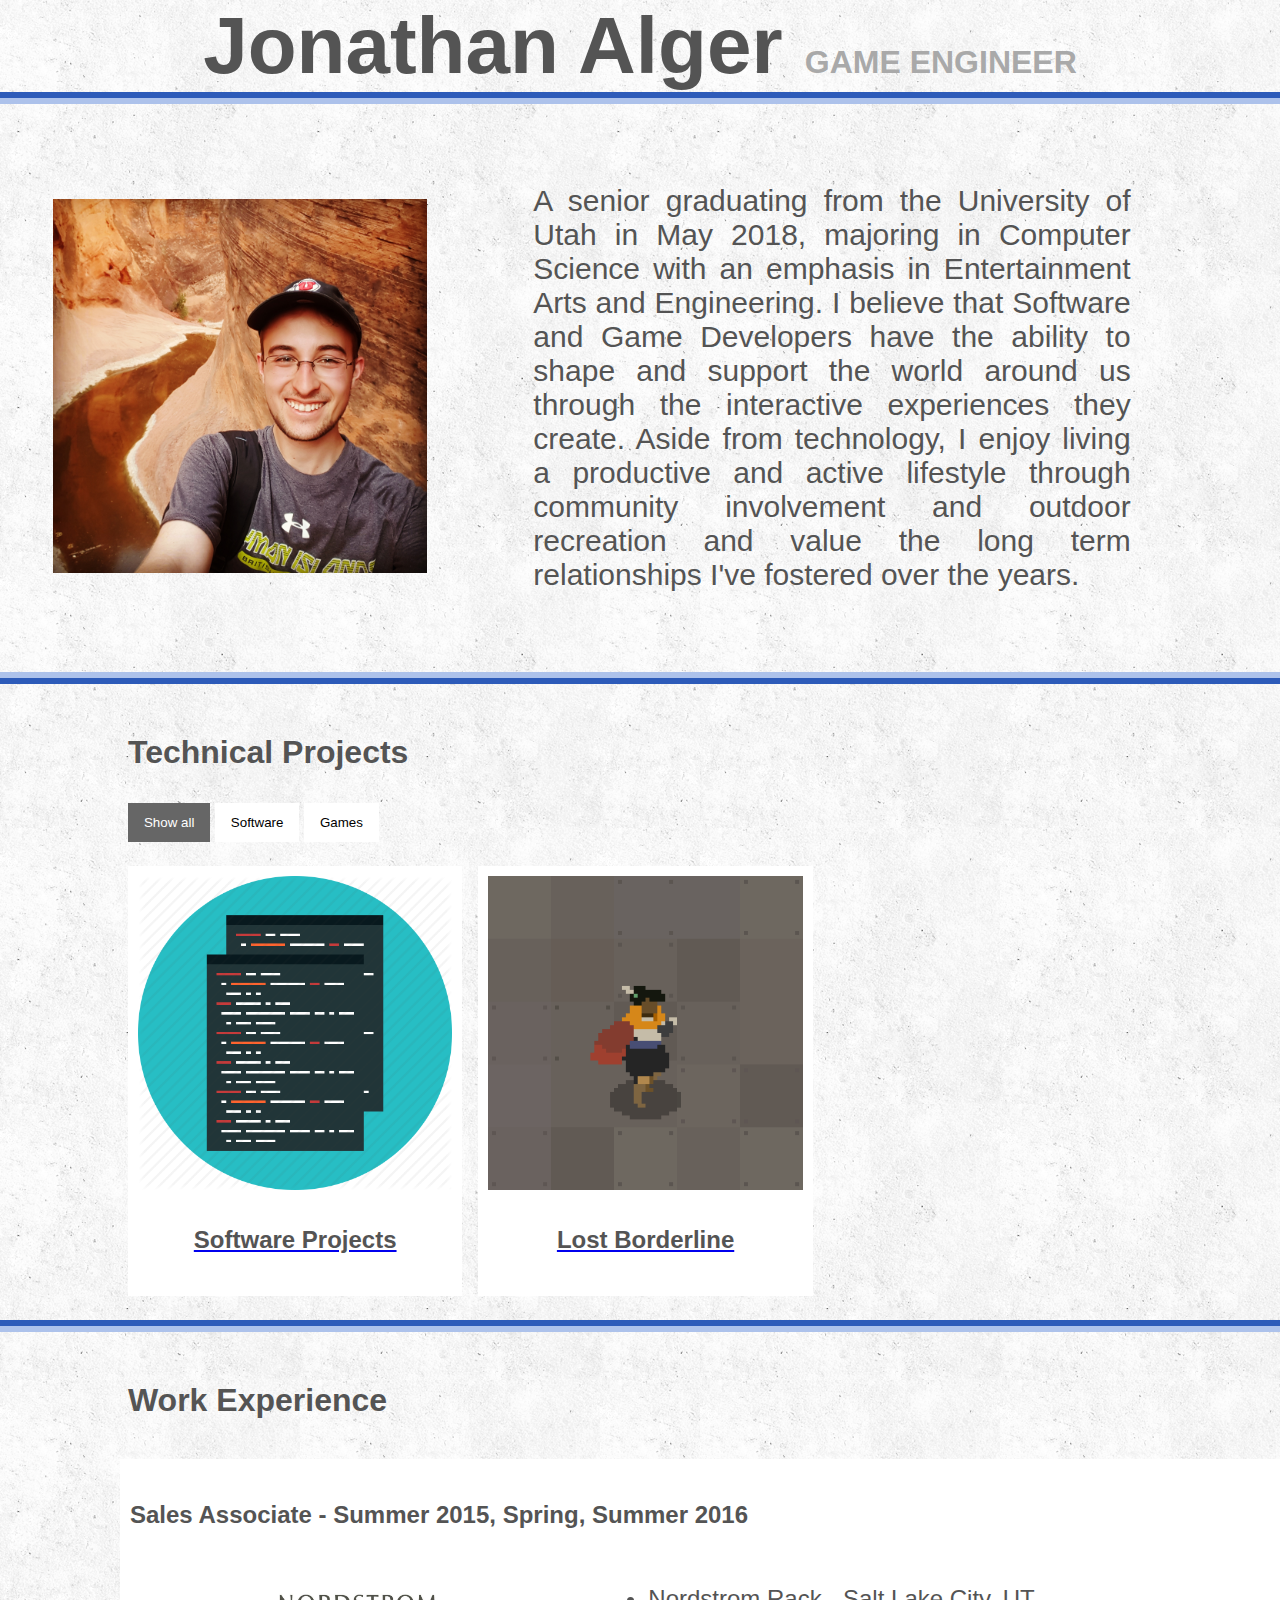
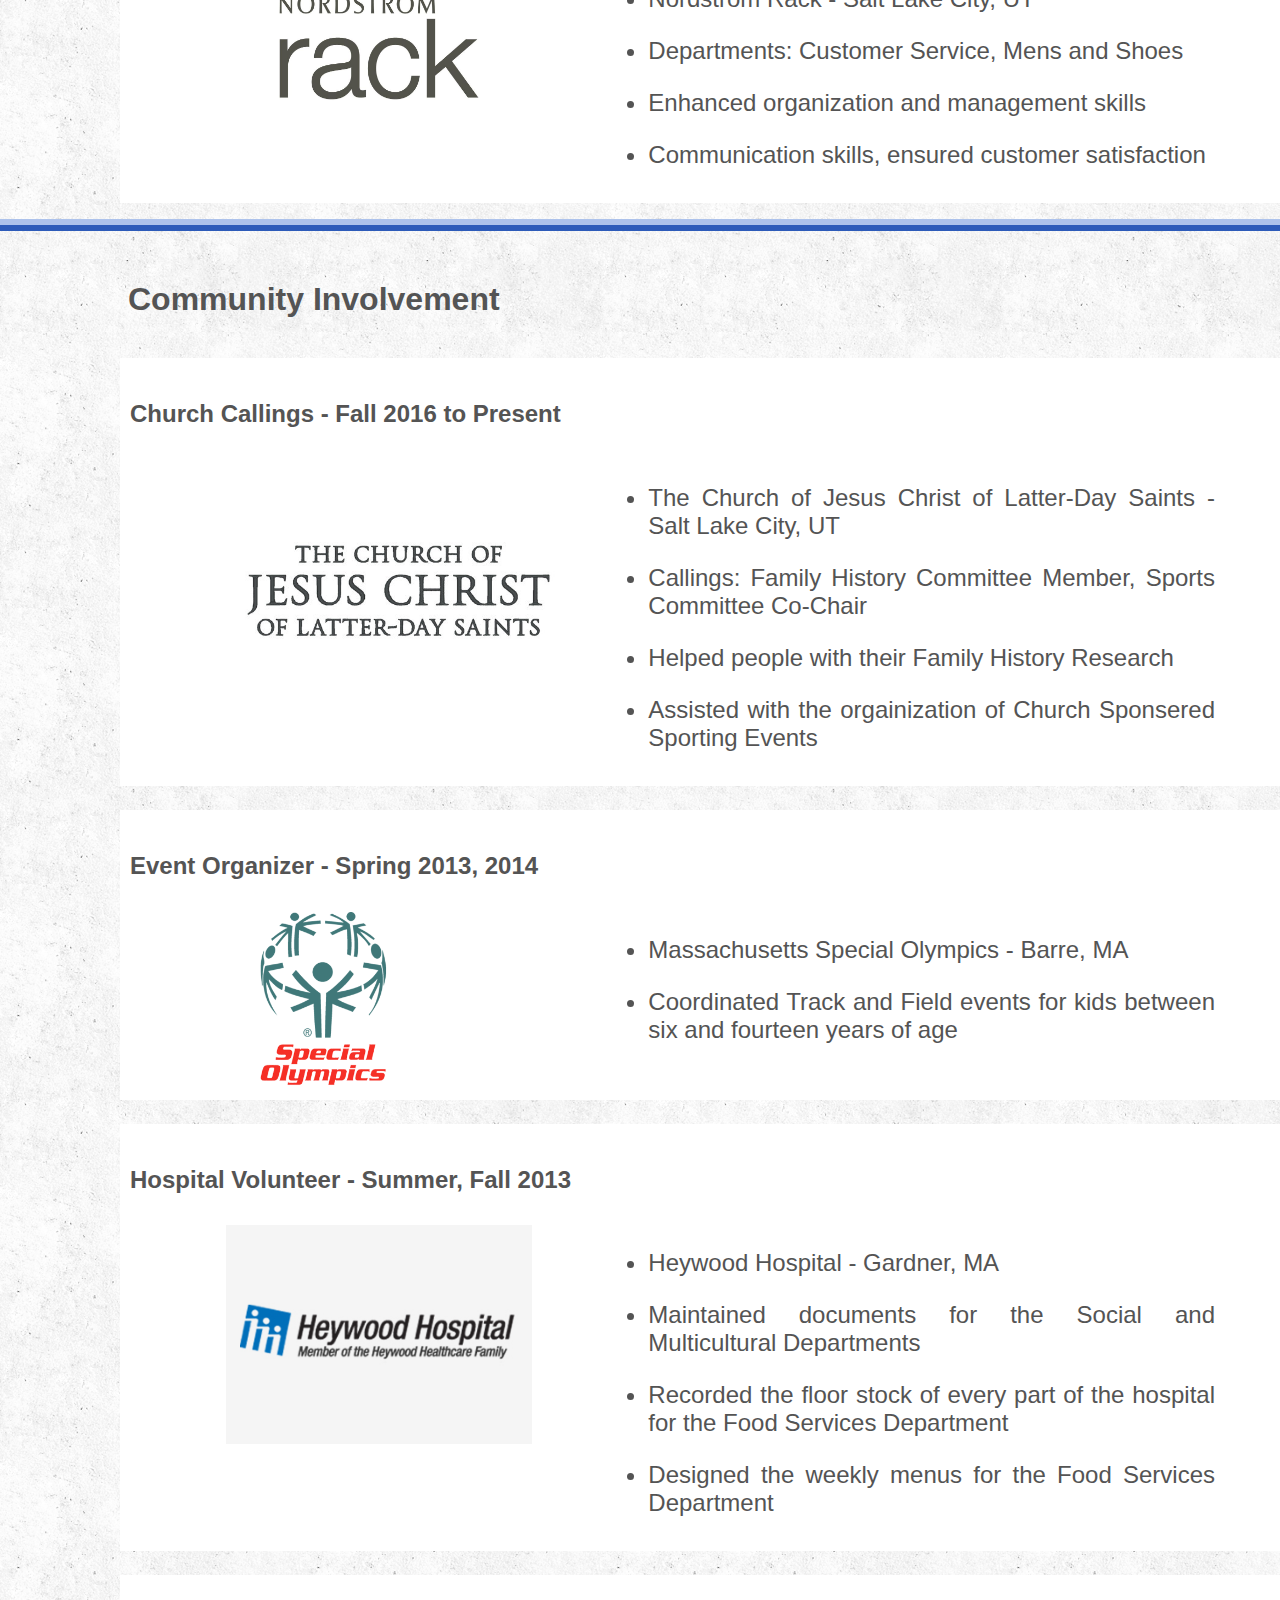
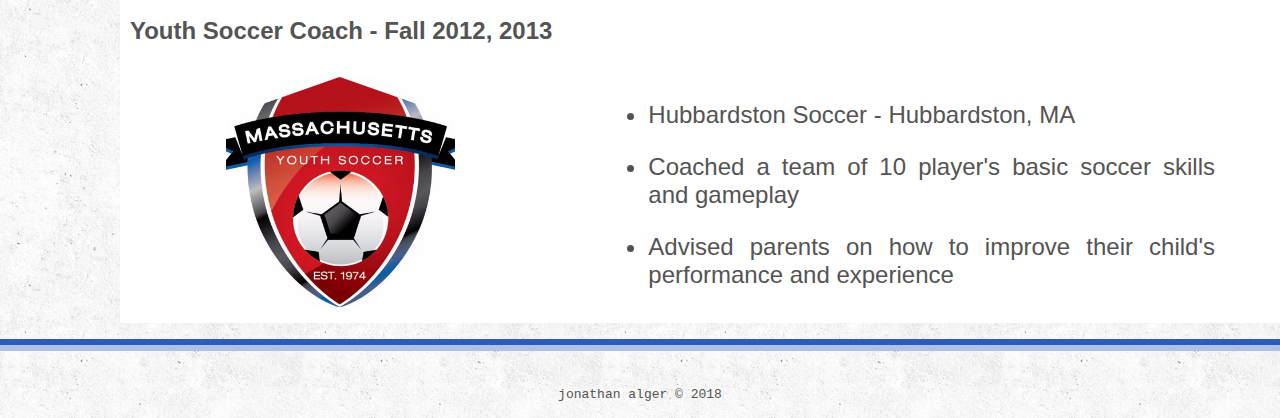
==== index.html @ 30944b44 "Adding Workxp/Volxp/Software projects" ====
<!DOCTYPE html>
<html>

<head>
	<link rel="stylesheet" href="https://maxcdn.bootstrapcdn.com/bootstrap/4.0.0-alpha.6/css/bootstrap.min.css" integrity="sha384-rwoIResjU2yc3z8GV/NPeZWAv56rSmLldC3R/AZzGRnGxQQKnKkoFVhFQhNUwEyJ" crossorigin="anonymous">
	<title>Jonathan Alger</title>
	<link rel="stylesheet" href="style.css">
	<meta name="viewport" content="width=device-width, initial-scale=1.0">
</head>

<body>
	<div class="grid-main">
		<header class="grid-header">
			<div align="center">
					<h1> Jonathan Alger </h1>                
                    <h2> GAME ENGINEER </h2>
			</div>			
		</header>
		<div class="lineheader">
		</div>
		<div class="about-me">
		
			<img class="align-self-center mr-3" src="Images/portrait.jpg" alt="Me">                                        
		
		</div>
		<div class="disc">

            <p>
              A senior graduating from the University of Utah in May 2018, majoring in Computer Science with an emphasis in Entertainment Arts and Engineering. I believe that Software and Game Developers have the ability to shape and support the world around us through the interactive experiences they create. Aside from technology, I enjoy living a productive and active lifestyle through community involvement and outdoor recreation and value the long term relationships I've fostered over the years.                 
            </p>
        	
   	 	</div>   
		<div class="lineprojects">
		</div>

		<div class="software-header">
			<br>
			<h3>Technical Projects</h3>
			<div id="myBtnContainer">
			  <button class="btn active" onclick="filterSelection('all')"> Show all</button>
			  <button class="btn" onclick="filterSelection('software')"> Software</button>
			  <button class="btn" onclick="filterSelection('games')"> Games</button>
			</div>
		</div>

		<div class="grid-projects">
			<div class="row">
				<div class="column software">
					<a href="SoftwareProjects.html">
						<div class="content">
							<img src="Images/Software_Icon.png"  style="width:100%">
							<h4 style="text-align: center;">Software Projects</h4>
						</div>
					</a>					
				</div>

				<div class="column games">
					<a href="LostBorderline.html">
						<div class="content">
							<img src="Images/LB_Icon.gif"  style="width:100%">
							<h4 style="text-align: center;">Lost Borderline</h4>
						</div>
					</a>					
				</div>
			</div>
		</div>
		
		<div class="lineworkxp">
		</div>

		<div class="grid-workxp">
			<br>
			<h3>Work Experience</h3>
			<div class="row">
				<div class="content">
					<div class="grid-software-project">
						<div class="project-name">
							<h4>Sales Associate - Summer 2015, Spring, Summer 2016</h4>
						</div>
						<div class="project-image">
							<img src="Images/NordstromRackLogo.jpg" style="width: 80%">
						</div>
						<div class="project-content">
							<ul>
								<li>
									<p>Nordstrom Rack - Salt Lake City, UT</p>
								</li>
								<li>
									<p>Departments: Customer Service, Mens and Shoes</p>
								</li>
								<li>
									<p>Enhanced organization and management skills</p>
								</li>
								<li>
									<p>Communication skills, ensured customer satisfaction</p>
								</li>
							</ul>
						</div>
					</div>
				</div>
			</div>
		</div>

		<div class="linevolxp">
		</div>

		<div class="grid-volxp">
			<br>
			<h3>Community Involvement</h3>
			<div class="row">
				<div class="content">
					<div class="grid-software-project">
						<div class="project-name">
							<h4>Church Callings - Fall 2016 to Present</h4>
						</div>
						<div class="project-image">
							<img src="Images/Church_Logo.jpg" style="width: 90%">
						</div>
						<div class="project-content">
							<ul>
								<li>
									<p>The Church of Jesus Christ of Latter-Day Saints - Salt Lake City, UT</p>
								</li>
								<li>
									<p>Callings: Family History Committee Member, Sports Committee Co-Chair</p>
								</li>
								<li>
									<p>Helped people with their Family History Research</p>
								</li>
								<li>
									<p>Assisted with the orgainization of Church Sponsered Sporting Events</p>
								</li>
							</ul>
						</div>
					</div>
				</div>
			</div>
			<div class="row">
				<div class="content">
					<div class="grid-software-project">
						<div class="project-name">
							<h4>Event Organizer - Spring 2013, 2014</h4>
						</div>
						<div class="project-image">
							<img src="Images/logo-special-olympics.png" style="width: 50%">
						</div>
						<div class="project-content">
							<ul>
								<li>
									<p>Massachusetts Special Olympics - Barre, MA</p>
								</li>
								<li>
									<p>Coordinated Track and Field events for kids between six and fourteen years of age</p>
								</li>
							</ul>
						</div>
					</div>
				</div>
			</div>
			<div class="row">
				<div class="content">
					<div class="grid-software-project">
						<div class="project-name">
							<h4>Hospital Volunteer - Summer, Fall 2013</h4>
						</div>
						<div class="project-image">
							<img src="Images/heywood-logo.jpg" style="width: 80%">
						</div>
						<div class="project-content">
							<ul>
								<li>
									<p>Heywood Hospital - Gardner, MA</p>
								</li>
								<li>
									<p>Maintained documents for the Social and Multicultural Departments</p>
								</li>
								<li>
									<p>Recorded the floor stock of every part of the hospital for the Food Services Department</p>
								</li>
								<li>
									<p>Designed the weekly menus for the Food Services Department</p>
								</li>
							</ul>
						</div>
					</div>
				</div>
			</div>
			<div class="row">
				<div class="content">
					<div class="grid-software-project">
						<div class="project-name">
							<h4>Youth Soccer Coach - Fall 2012, 2013</h4>
						</div>
						<div class="project-image">
							<img src="Images/Soccer_Logo.jpg">
						</div>
						<div class="project-content">
							<ul>
								<li>
									<p>Hubbardston Soccer - Hubbardston, MA</p>
								</li>
								<li>
									<p>Coached a team of 10 player's basic soccer skills and gameplay</p>
								</li>
								<li>
									<p>Advised parents on how to improve their child's performance and experience</p>
								</li>
							</ul>
						</div>
					</div>
				</div>
			</div>
		</div>

		<div class="linefooter">
		</div>
		
		<!--
			https://www.w3schools.com/howto/howto_js_portfolio_filter.asp
			https://www.w3schools.com/howto/howto_css_thumbnail.asp
		-->
		<footer class="grid-foot">
			<p><pre class="tab">jonathan alger &copy; 2018</pre></p>
		</footer>
	</div>

	<script>
		filterSelection("all")
		function filterSelection(c) {
		  var x, i;
		  x = document.getElementsByClassName("column");
		  if (c == "all") c = "";
		  for (i = 0; i < x.length; i++) {
		    w3RemoveClass(x[i], "show");
		    if (x[i].className.indexOf(c) > -1) w3AddClass(x[i], "show");
		  }
		}

		function w3AddClass(element, name) {
		  var i, arr1, arr2;
		  arr1 = element.className.split(" ");
		  arr2 = name.split(" ");
		  for (i = 0; i < arr2.length; i++) {
		    if (arr1.indexOf(arr2[i]) == -1) {element.className += " " + arr2[i];}
		  }
		}

		function w3RemoveClass(element, name) {
		  var i, arr1, arr2;
		  arr1 = element.className.split(" ");
		  arr2 = name.split(" ");
		  for (i = 0; i < arr2.length; i++) {
		    while (arr1.indexOf(arr2[i]) > -1) {
		      arr1.splice(arr1.indexOf(arr2[i]), 1);     
		    }
		  }
		  element.className = arr1.join(" ");
		}

		// Add active class to the current button (highlight it)
		var btnContainer = document.getElementById("myBtnContainer");
		var btns = btnContainer.getElementsByClassName("btn");
		for (var i = 0; i < btns.length; i++) {
		  btns[i].addEventListener("click", function(){
		    var current = document.getElementsByClassName("active");
		    current[0].className = current[0].className.replace(" active", "");
		    this.className += " active";
		  });
		}
	</script>
</body>
</html>
---- style.css ----
h1 {
    font-size: 80px;
    color: #545454;
    display: inline;
}

h2 {
    font-size: 32px;
    display: inline;
    font-weight: 700;
    color: #A9A9A9;
}

h3 {
    font-family: 'Roboto', sans-serif;   
    color: #545454;
    font-size: 32px;
}

h4 {
    font-family: 'Roboto', sans-serif;    
    color: #545454;
    font-size: 24px;
}

p {
    font-size: 20;
    font-weight: 700;
}

hr { 
    border-width: 3px;
    color: black;
} 

body {
	background-image: url('Images/background.png');
	background-repeat: repeat;
    background-repeat: repeat;
    font-family: 'Montserrat', sans-serif;
    margin: 0px;
    padding: 0px;
    
}

.lineheader{
    border-top: 6px solid #2d5bb9;
    border-bottom: 6px solid #adc2eb;
    grid-area: lh;
    line-height: 150%;
}

.lineprojects{
    border-top: 6px solid #adc2eb;
    border-bottom: 6px solid #2d5bb9;
    grid-area: lp;
    line-height: 150%;
}

.lineworkxp{
    border-top: 6px solid #2d5bb9;
    border-bottom: 6px solid #adc2eb;
    grid-area: lw;
    line-height: 150%;
}

.linevolxp{
    border-top: 6px solid #adc2eb;
    border-bottom: 6px solid #2d5bb9;
    grid-area: lv;
    line-height: 150%;
}

.linefooter{
    border-top: 6px solid #2d5bb9;
    border-bottom: 6px solid #adc2eb;
    grid-area: lf;
    line-height: 150%;
}

.grid-header {
    grid-area: hb;
    font-family: 'Roboto', sans-serif;
}

.about-me {
    grid-area: ap;
    margin: auto;
}

.about-me > img {
    padding-left: 10%;
    width: 80%;
}


.disc {
    grid-area: am;
    margin-top: 50px;
    margin-bottom: 50px;
    width: 80%;

    font-size: 30px;
    
    color: #545454;
}

.disc > p {
    text-align: justify;
    font-weight: 500;
}

.disc > a {
    color: #FF3B3F;
    text-align: right;
    font-size: 40;
}

.grid-foot {
    grid-area: ff;
    color: #545454;
    padding-top: 20px;
    text-align: center;
}

.grid-foot a {
    color: #545454;
    text-decoration: none;
}

.grid-main {
    display: grid;
    align-items: stretch;
	grid-template-columns: repeat(12, 1fr) ;
    grid-template-rows: auto;
    grid-template-areas: 
        "hb hb hb hb hb hb hb hb hb hb hb hb"
        "lh lh lh lh lh lh lh lh lh lh lh lh"
        "ap ap ap ap ap am am am am am am am"
        "lp lp lp lp lp lp lp lp lp lp lp lp"
        "sh sh sh sh sh sh sh sh sh sh sh sh"
        "pb pb pb pb pb pb pb pb pb pb pb pb"
        "lw lw lw lw lw lw lw lw lw lw lw lw"
        "wx wx wx wx wx wx wx wx wx wx wx wx"
        "lv lv lv lv lv lv lv lv lv lv lv lv"
        "vx vx vx vx vx vx vx vx vx vx vx vx"
        "lf lf lf lf lf lf lf lf lf lf lf lf"
		"ff ff ff ff ff ff ff ff ff ff ff ff"
}

.grid-projects {
    grid-area: pb;
    padding-left: 10%;
}

.grid-workxp{
    grid-area: wx;
    padding-left: 10%;
}

.grid-volxp{
    grid-area: vx;
    padding-left: 10%;
}

.links {
    margin-right: 10%;
    padding-top: 25px;
}

.links a {
    padding-right: 10px;
    padding-left: 10px;
}

.grid-software {
    display: grid;
    align-items: stretch;
    grid-template-columns: repeat(12, 1fr) ;
    grid-template-rows: auto;
    grid-template-areas: 
        "hb hb hb hb hb hb hb hb hb hb hb hb"
        "lh lh lh lh lh lh lh lh lh lh lh lh"
        "sh sh sh sh sh sh sh sh sh sh sh sh"
        "pb pb pb pb pb pb pb pb pb pb pb ."
        "hl hl hl hl hl hl hl hl hl hl hl hl"
        "lp lp lp lp lp lp lp lp lp lp lp lp"
        "ff ff ff ff ff ff ff ff ff ff ff ff"
}

.grid-software-project{
    display: grid;
    align-items: stretch;
    grid-template-columns: repeat(12, 1fr) ;
    grid-template-rows: auto;
    grid-template-areas: 
        "pn pn pn pn pn pn pn pn pn pn pn pn"
        ". pi pi pi pi pc pc pc pc pc pc pc"
}

.project-name{
    grid-area: pn;
}

.project-image{
    grid-area: pi;
}

.project-image > img {
    width: 60%;
}

.project-content{
    grid-area: pc;
}

.software-header{
    grid-area: sh;
    padding-left: 10%;
}

.software-header > img{
    width: 80%;
}

.homelink{
    grid-area: hl;
    padding-left: 10%;
}

.grid-game {
    display: grid;
    align-items: stretch;
    grid-template-columns: repeat(12, 1fr) ;
    grid-template-rows: auto;
    grid-template-areas: 
        "hb hb hb hb hb hb hb hb hb hb hb hb"
        "lh lh lh lh lh lh lh lh lh lh lh lh"
        "sh sh sh sh sh sh sh sh sh sh sh sh"
        "gv gv gv gv gv gv gd gd gd gd gd gd"
        ".  co co co co co co co co co co  ."
        "hl hl hl hl hl hl hl hl hl hl hl hl"
        "lp lp lp lp lp lp lp lp lp lp lp lp"
        "ff ff ff ff ff ff ff ff ff ff ff ff"
}

.game-visual{
    grid-area: gv;
    padding-left: 20%;
}

.game-details{
    grid-area: gd;
    width: 80%;

    font-size: 30px;
    
    color: #545454;
}

.game-details > p {
    text-align: justify;
    font-weight: 500;
}

.contributions {
    grid-area: co;
    padding-left: 5%;
}

.contributions p,li{
    font-size: 24px;    
    color: #545454;
    text-align: justify;
    font-weight: 500;
    font-family: 'Montserrat', sans-serif;
}

.contributions li{
    width: 90%;
}

* {
    box-sizing: border-box;
}

.row {
    margin: 8px -16px;
}

/* Add padding BETWEEN each column (if you want) */
.row,
.row > .column {
    padding: 8px;
}

/* Create three equal columns that floats next to each other */
.column {
    float: left;
    width: 30%;
    display: none; /* Hide columns by default */
}

/* Clear floats after rows */
.row:after {
    content: "";
    display: table;
    clear: both;
}

/* Content */
.content {
    background-color: white;
    padding: 10px;
}

.content p,li{
    font-size: 24px;    
    color: #545454;
    text-align: justify;
    font-weight: 500;
    font-family: 'Montserrat', sans-serif;
}

.content li{
    width: 90%;
}


/* The "show" class is added to the filtered elements */
.show {
    display: block;
}

/* Style the buttons */
.btn {
  border: none;
  outline: none;
  padding: 12px 16px;
  background-color: white;
  cursor: pointer;
}

.btn:hover {
  background-color: #ddd;
}

.btn.active {
  background-color: #666;
  color: white;
}
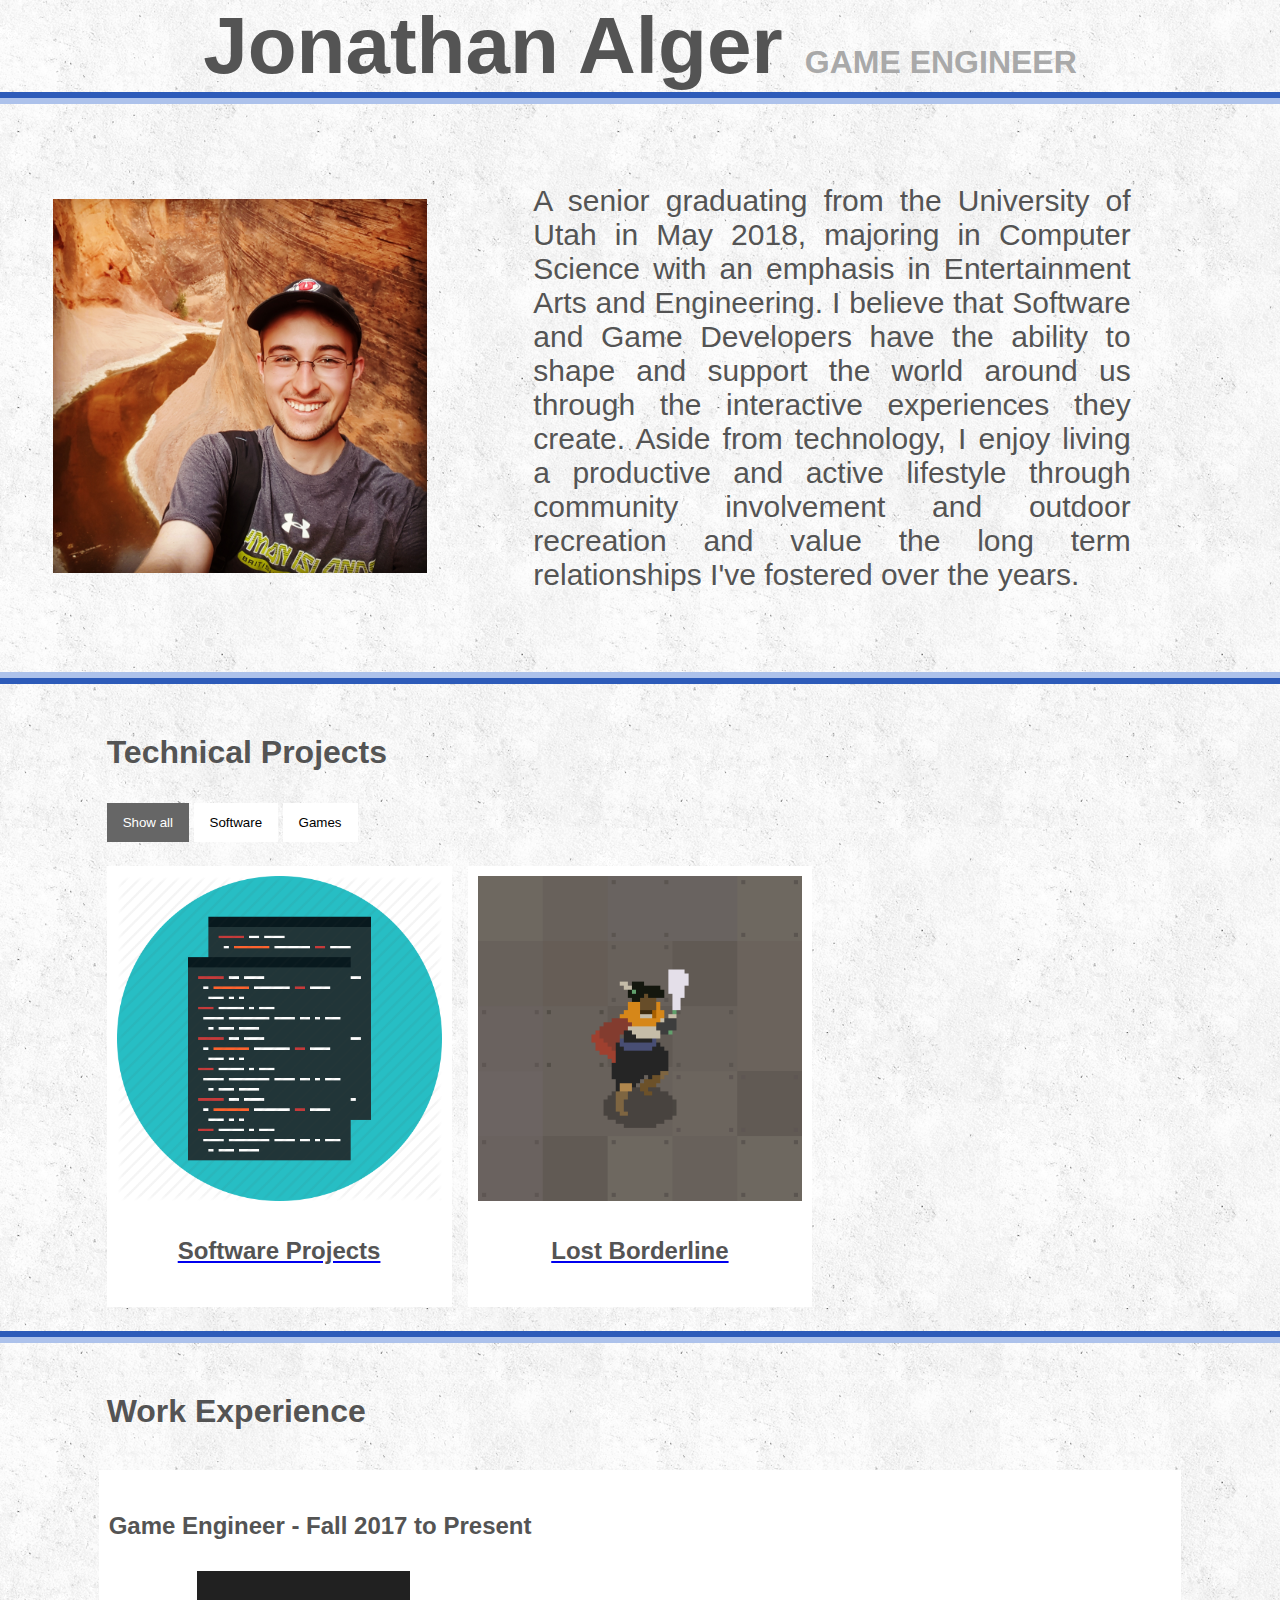
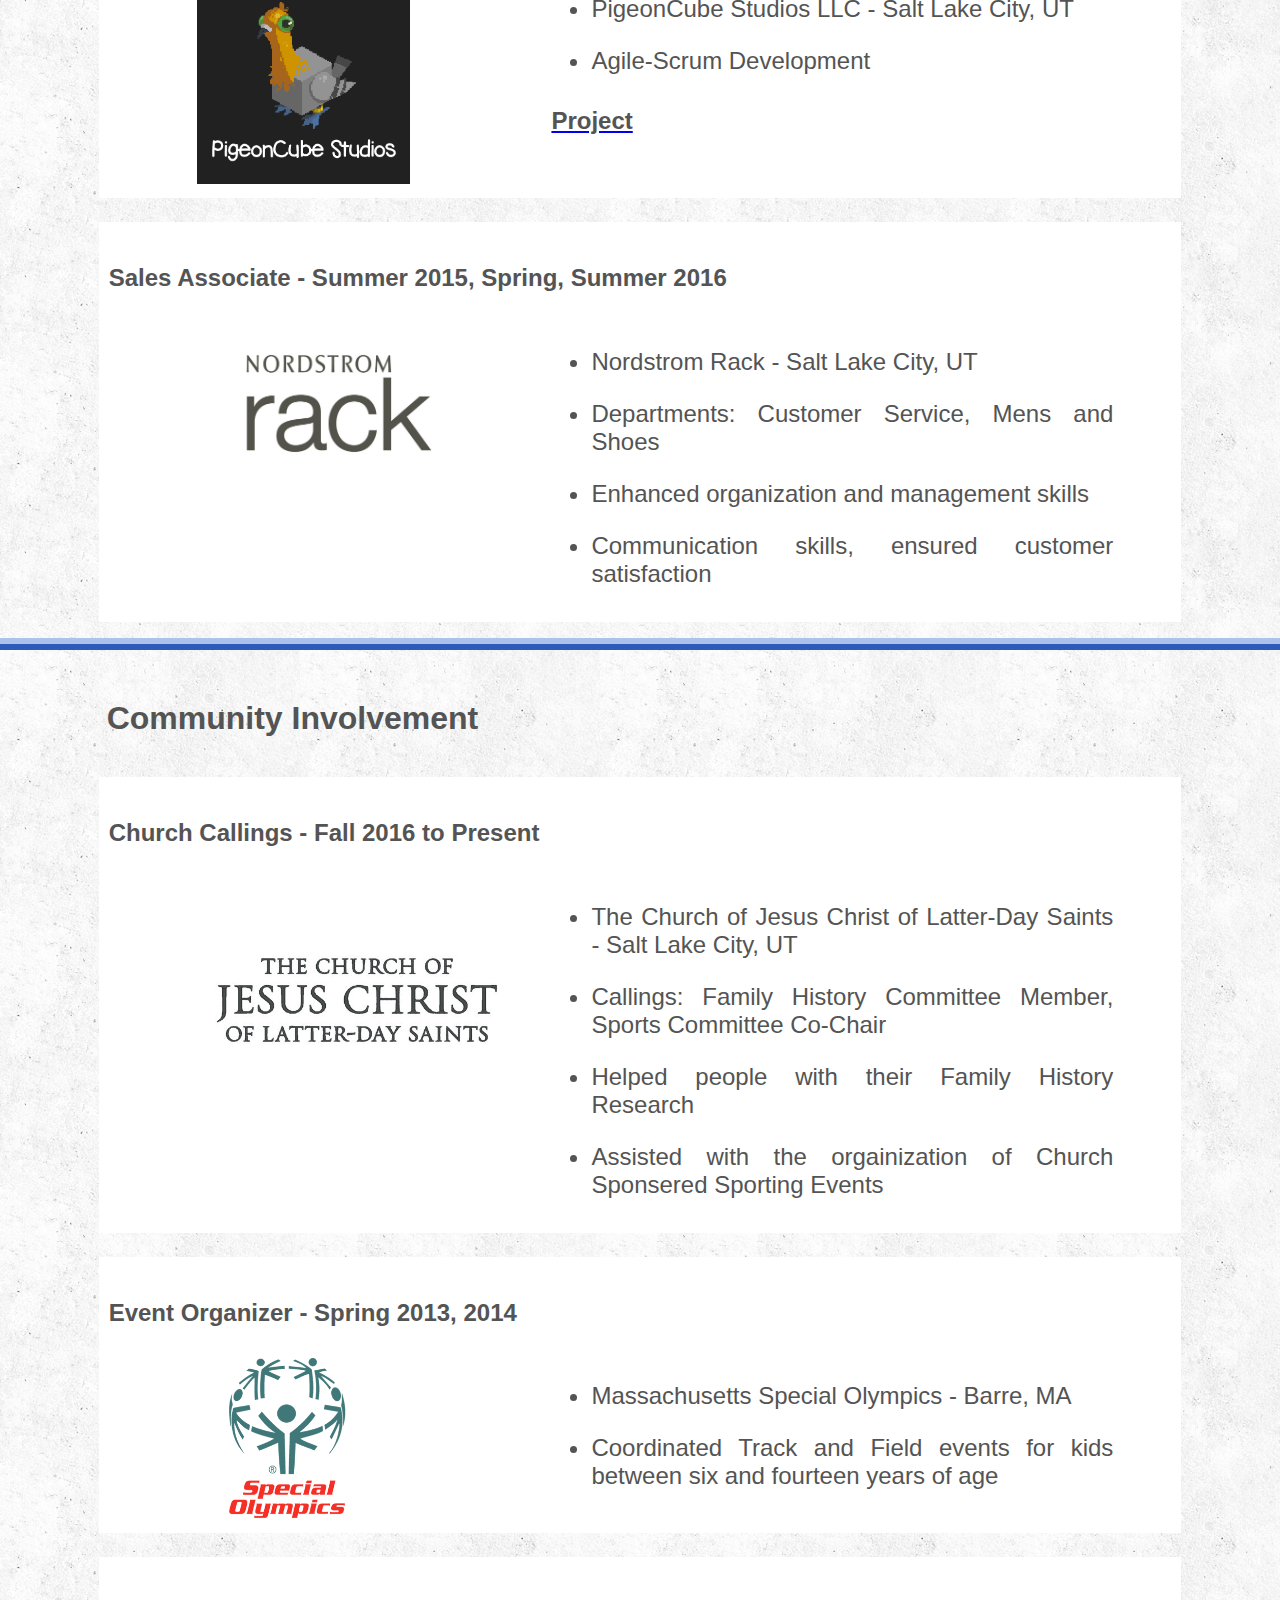
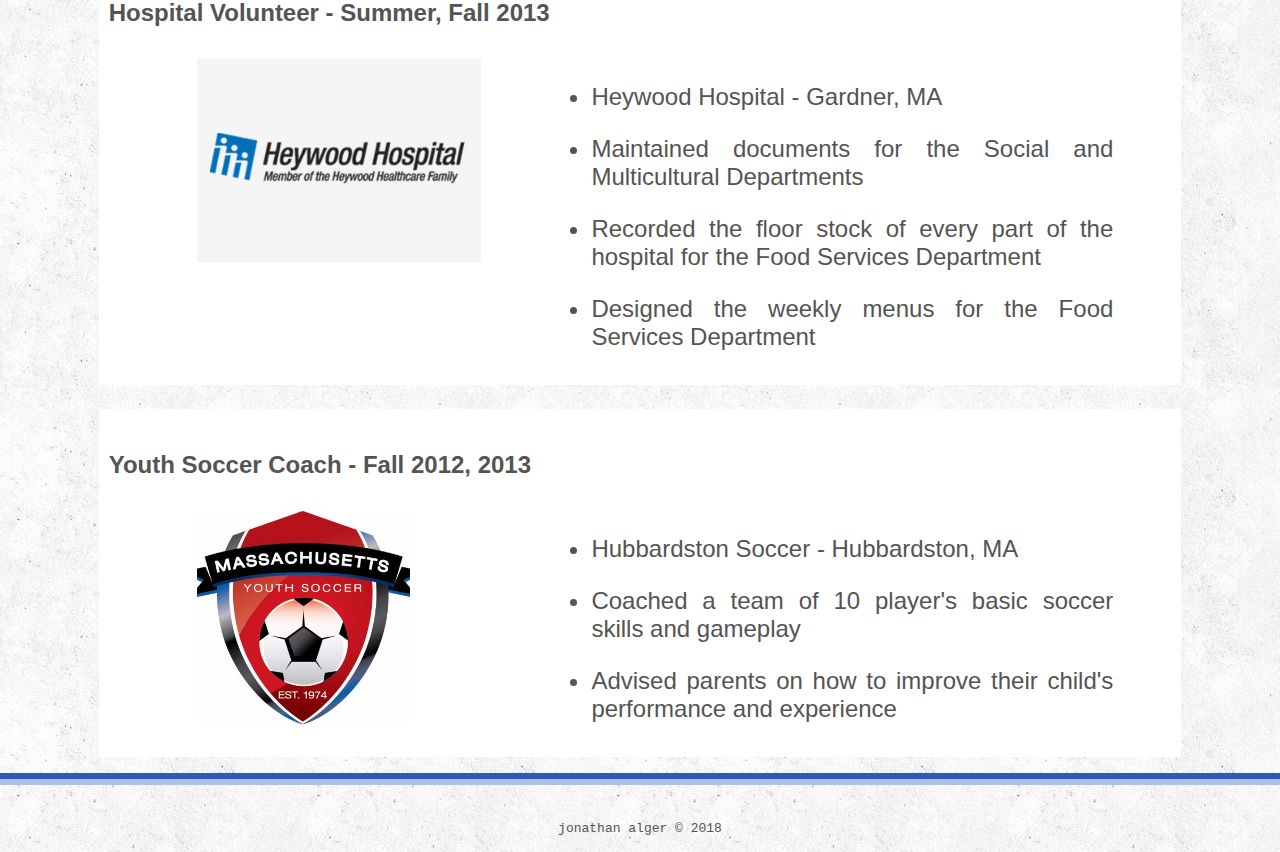
==== commit cf621160: "Adding more to LB" ====
--- a/index.html
+++ b/index.html
@@ -71,6 +71,31 @@
 		<div class="grid-workxp">
 			<br>
 			<h3>Work Experience</h3>
+			<div class="row">
+				<div class="content">
+					<div class="grid-software-project">
+						<div class="project-name">
+							<h4>Game Engineer - Fall 2017 to Present</h4>
+						</div>
+						<div class="project-image">
+							<img src="Images/LB/PigeonCubeStudios_Logo.png" style="width: 60%">
+						</div>
+						<div class="project-content">
+							<ul>
+								<li>
+									<p>PigeonCube Studios LLC - Salt Lake City, UT</p>
+								</li>
+								<li>
+									<p>Agile-Scrum Development</p>
+								</li>
+							</ul>
+							<div class="homelink">
+								<a href="LostBorderline.html"><h4>Project</h4></a>
+							</div>
+						</div>
+					</div>
+				</div>
+			</div>
 			<div class="row">
 				<div class="content">
 					<div class="grid-software-project">
--- a/style.css
+++ b/style.css
@@ -138,40 +138,28 @@
         "lh lh lh lh lh lh lh lh lh lh lh lh"
         "ap ap ap ap ap am am am am am am am"
         "lp lp lp lp lp lp lp lp lp lp lp lp"
-        "sh sh sh sh sh sh sh sh sh sh sh sh"
-        "pb pb pb pb pb pb pb pb pb pb pb pb"
+        ".  sh sh sh sh sh sh sh sh sh sh . "
+        ".  pb pb pb pb pb pb pb pb pb pb . "
         "lw lw lw lw lw lw lw lw lw lw lw lw"
-        "wx wx wx wx wx wx wx wx wx wx wx wx"
+        ".  wx wx wx wx wx wx wx wx wx wx . "
         "lv lv lv lv lv lv lv lv lv lv lv lv"
-        "vx vx vx vx vx vx vx vx vx vx vx vx"
+        ".  vx vx vx vx vx vx vx vx vx vx . "
         "lf lf lf lf lf lf lf lf lf lf lf lf"
 		"ff ff ff ff ff ff ff ff ff ff ff ff"
 }
 
 .grid-projects {
     grid-area: pb;
-    padding-left: 10%;
 }
 
 .grid-workxp{
     grid-area: wx;
-    padding-left: 10%;
 }
 
 .grid-volxp{
     grid-area: vx;
-    padding-left: 10%;
-}
-
-.links {
-    margin-right: 10%;
-    padding-top: 25px;
-}
-
-.links a {
-    padding-right: 10px;
-    padding-left: 10px;
-}
+}
+
 
 .grid-software {
     display: grid;
@@ -181,9 +169,9 @@
     grid-template-areas: 
         "hb hb hb hb hb hb hb hb hb hb hb hb"
         "lh lh lh lh lh lh lh lh lh lh lh lh"
-        "sh sh sh sh sh sh sh sh sh sh sh sh"
-        "pb pb pb pb pb pb pb pb pb pb pb ."
-        "hl hl hl hl hl hl hl hl hl hl hl hl"
+        ". sh sh sh sh sh sh sh sh sh sh  ."
+        ". pb pb pb pb pb pb pb pb pb pb  ."
+        ". hl hl hl hl hl hl hl hl hl hl  ."
         "lp lp lp lp lp lp lp lp lp lp lp lp"
         "ff ff ff ff ff ff ff ff ff ff ff ff"
 }
@@ -195,7 +183,7 @@
     grid-template-rows: auto;
     grid-template-areas: 
         "pn pn pn pn pn pn pn pn pn pn pn pn"
-        ". pi pi pi pi pc pc pc pc pc pc pc"
+        ".  pi pi pi pi pc pc pc pc pc pc pc"
 }
 
 .project-name{
@@ -216,7 +204,6 @@
 
 .software-header{
     grid-area: sh;
-    padding-left: 10%;
 }
 
 .software-header > img{
@@ -225,7 +212,6 @@
 
 .homelink{
     grid-area: hl;
-    padding-left: 10%;
 }
 
 .grid-game {
@@ -236,24 +222,22 @@
     grid-template-areas: 
         "hb hb hb hb hb hb hb hb hb hb hb hb"
         "lh lh lh lh lh lh lh lh lh lh lh lh"
-        "sh sh sh sh sh sh sh sh sh sh sh sh"
-        "gv gv gv gv gv gv gd gd gd gd gd gd"
-        ".  co co co co co co co co co co  ."
-        "hl hl hl hl hl hl hl hl hl hl hl hl"
+        ".  sh sh sh sh sh sh sh sh sh sh  ."
+        ".  gv gv gv gv gv gd gd gd gd gd  ."
+        ". pb pb pb pb pb pb pb pb pb pb  ."
+        ".  hl hl hl hl hl hl hl hl hl hl  ."
         "lp lp lp lp lp lp lp lp lp lp lp lp"
         "ff ff ff ff ff ff ff ff ff ff ff ff"
 }
 
 .game-visual{
     grid-area: gv;
-    padding-left: 20%;
 }
 
 .game-details{
     grid-area: gd;
-    width: 80%;
-
-    font-size: 30px;
+
+    font-size: 26px;
     
     color: #545454;
 }
@@ -297,7 +281,7 @@
 /* Create three equal columns that floats next to each other */
 .column {
     float: left;
-    width: 30%;
+    width: 33.33%;
     display: none; /* Hide columns by default */
 }
 
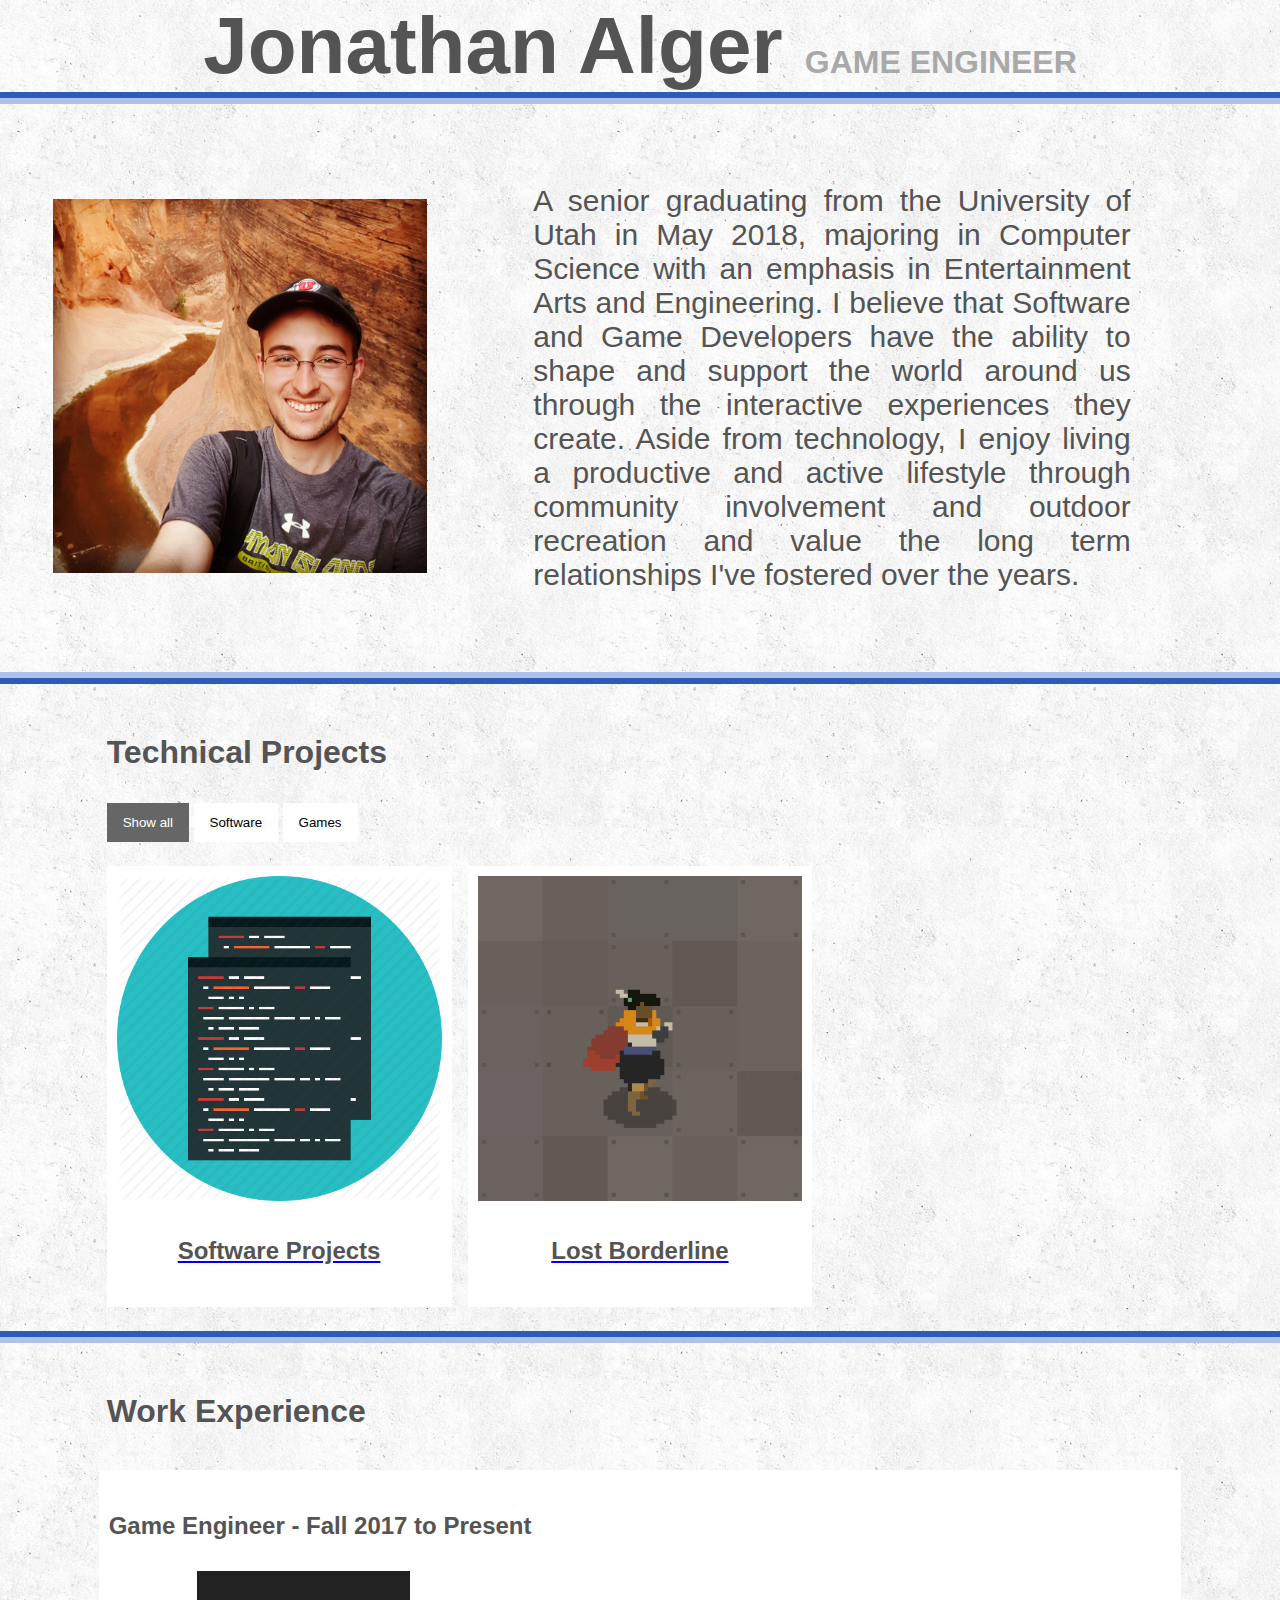
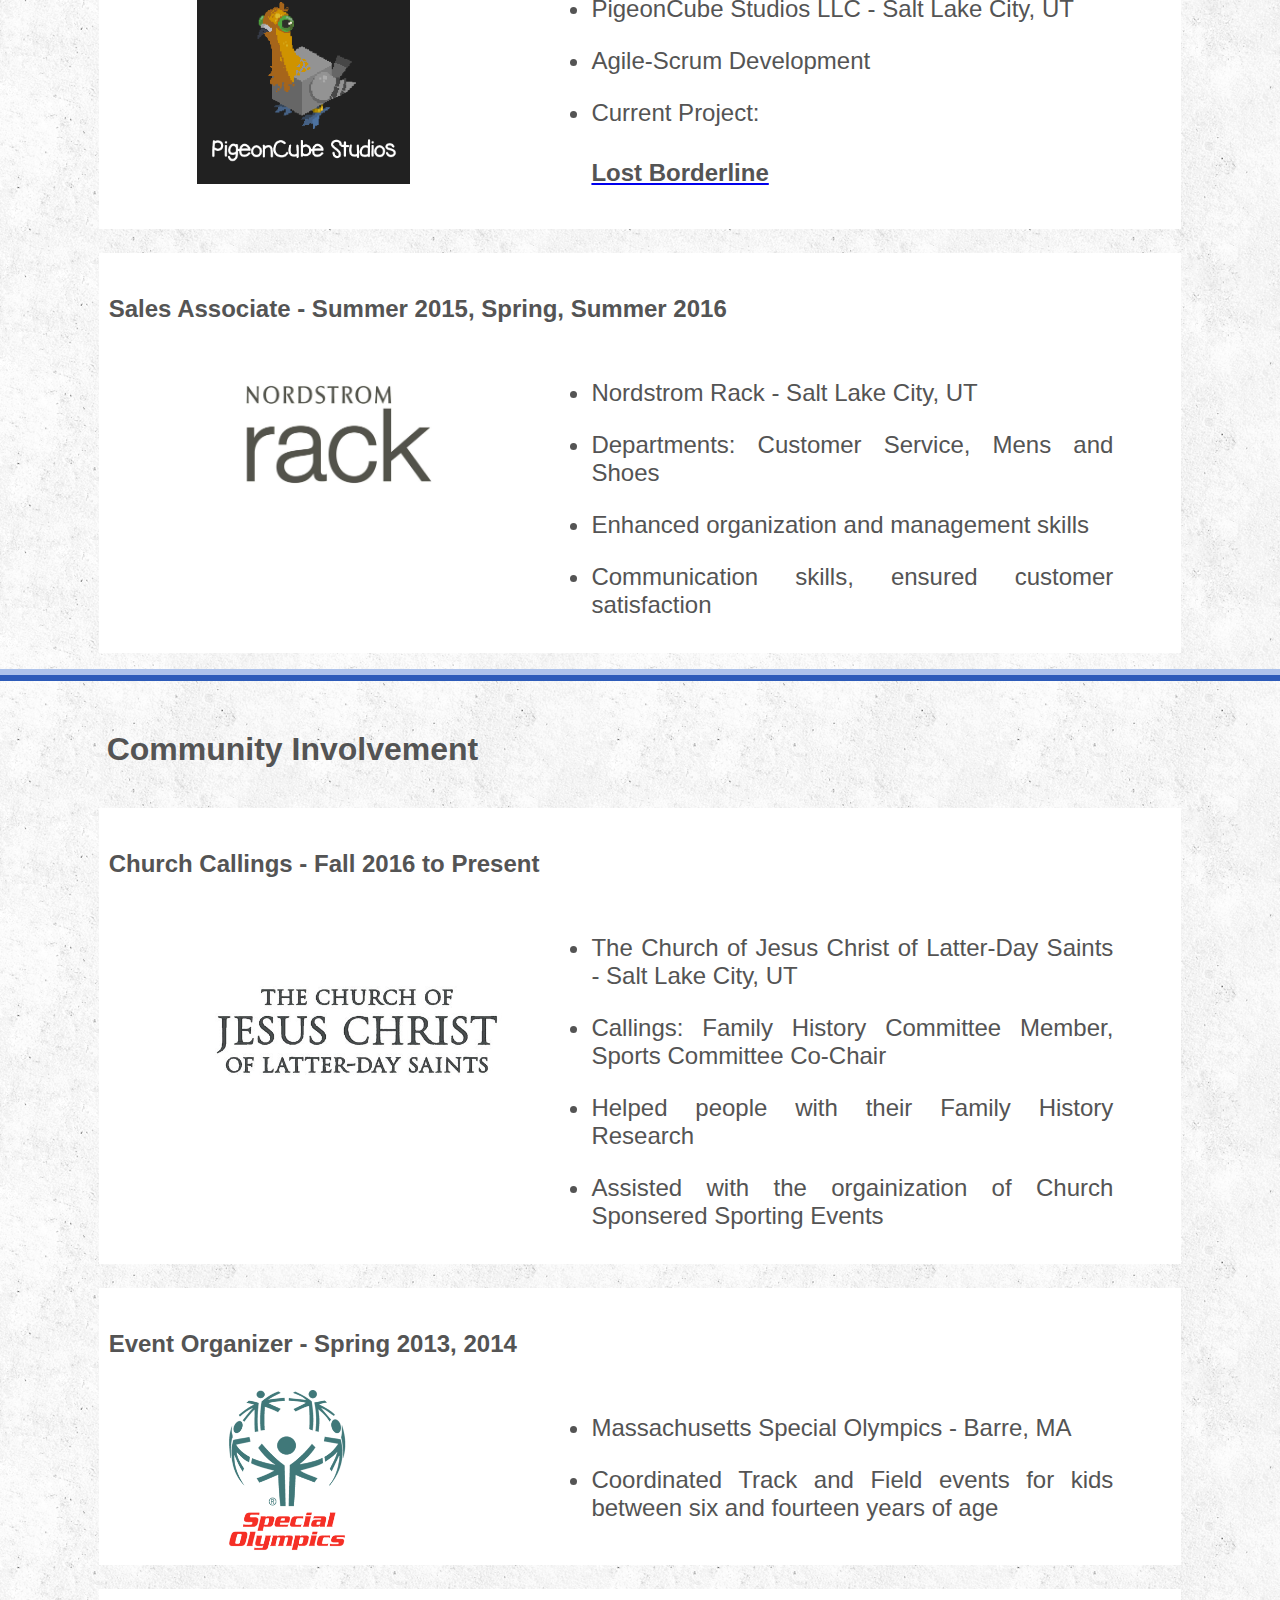
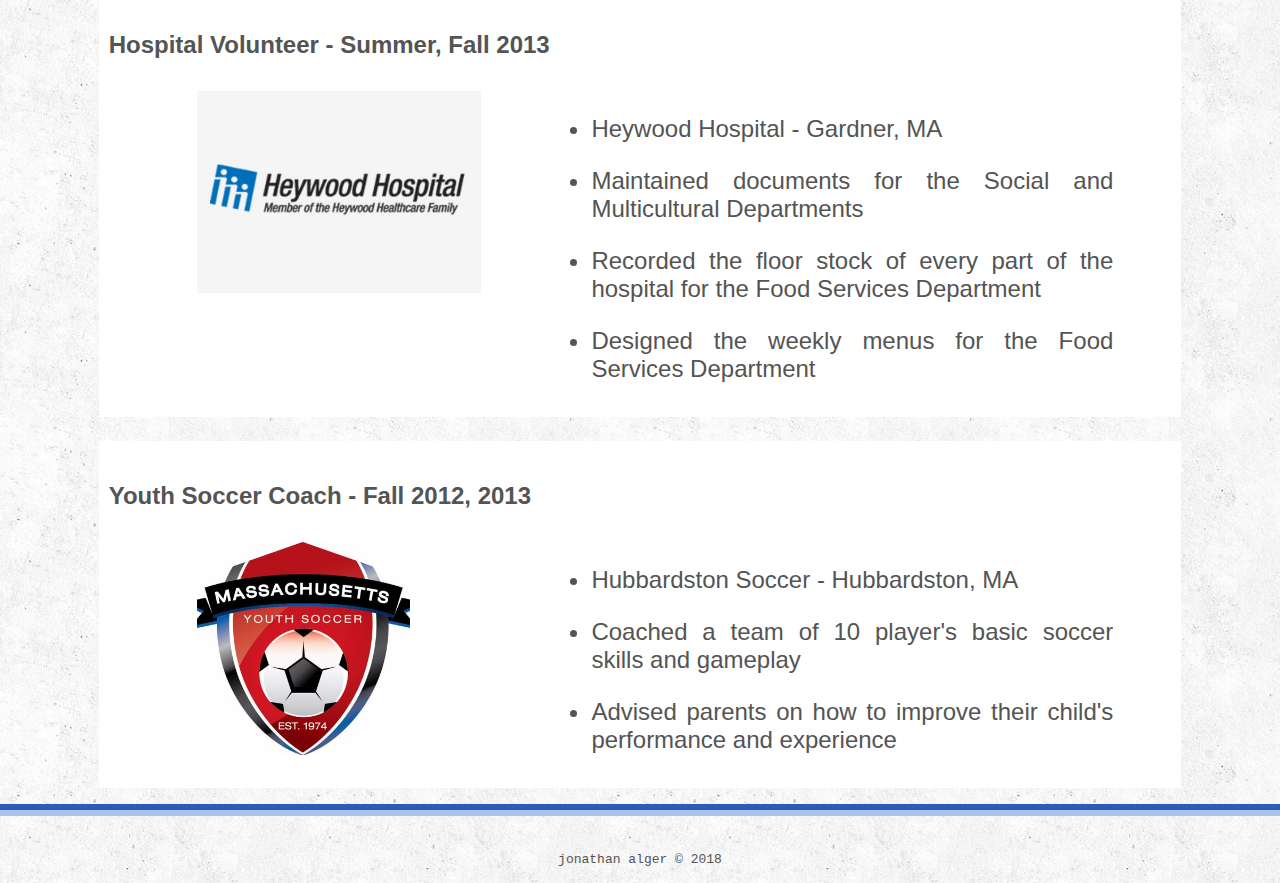
==== commit ecdf90dd: "LB gifs" ====
--- a/index.html
+++ b/index.html
@@ -88,10 +88,15 @@
 								<li>
 									<p>Agile-Scrum Development</p>
 								</li>
-							</ul>
-							<div class="homelink">
-								<a href="LostBorderline.html"><h4>Project</h4></a>
-							</div>
+								<li>
+									<p>Current Project: 
+										<div class="homelink">
+											<a href="LostBorderline.html"><h4>Lost Borderline</h4></a>
+										</div>
+									</p>
+								</li>
+							</ul>
+							
 						</div>
 					</div>
 				</div>
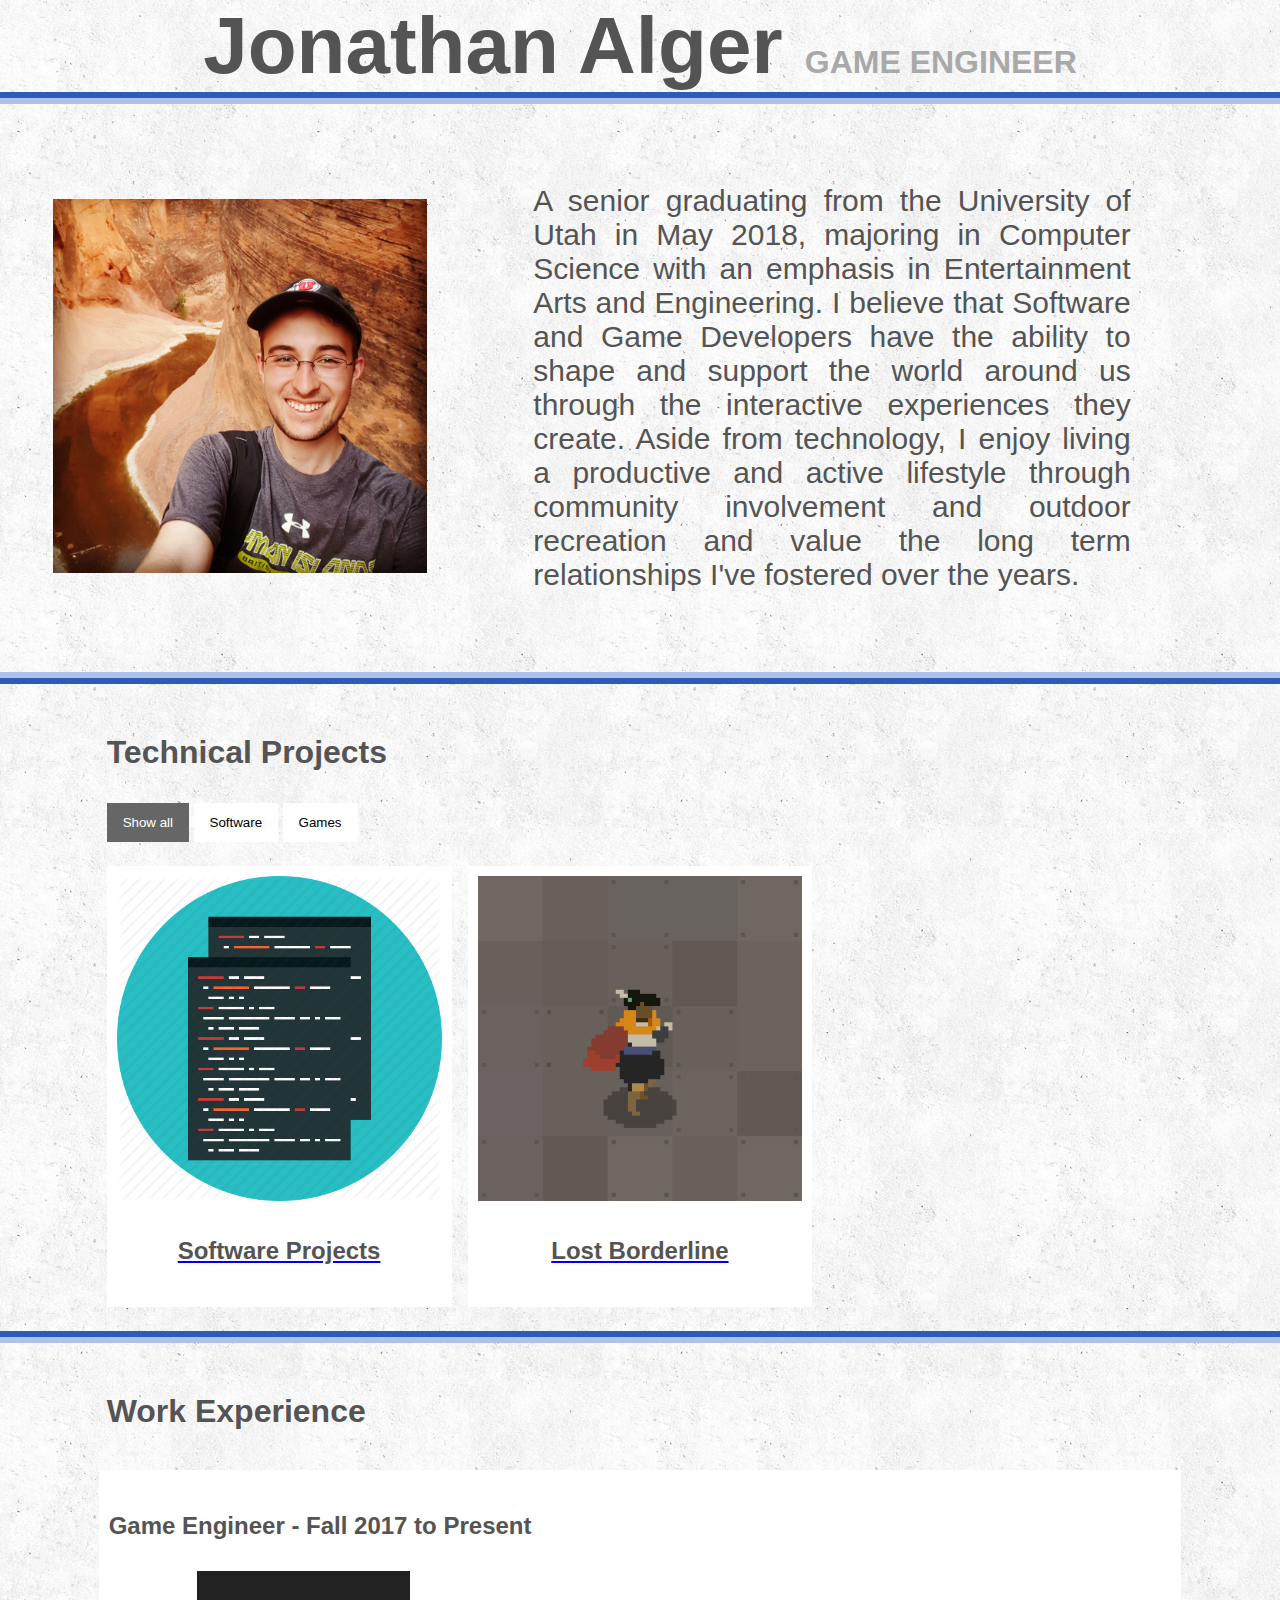
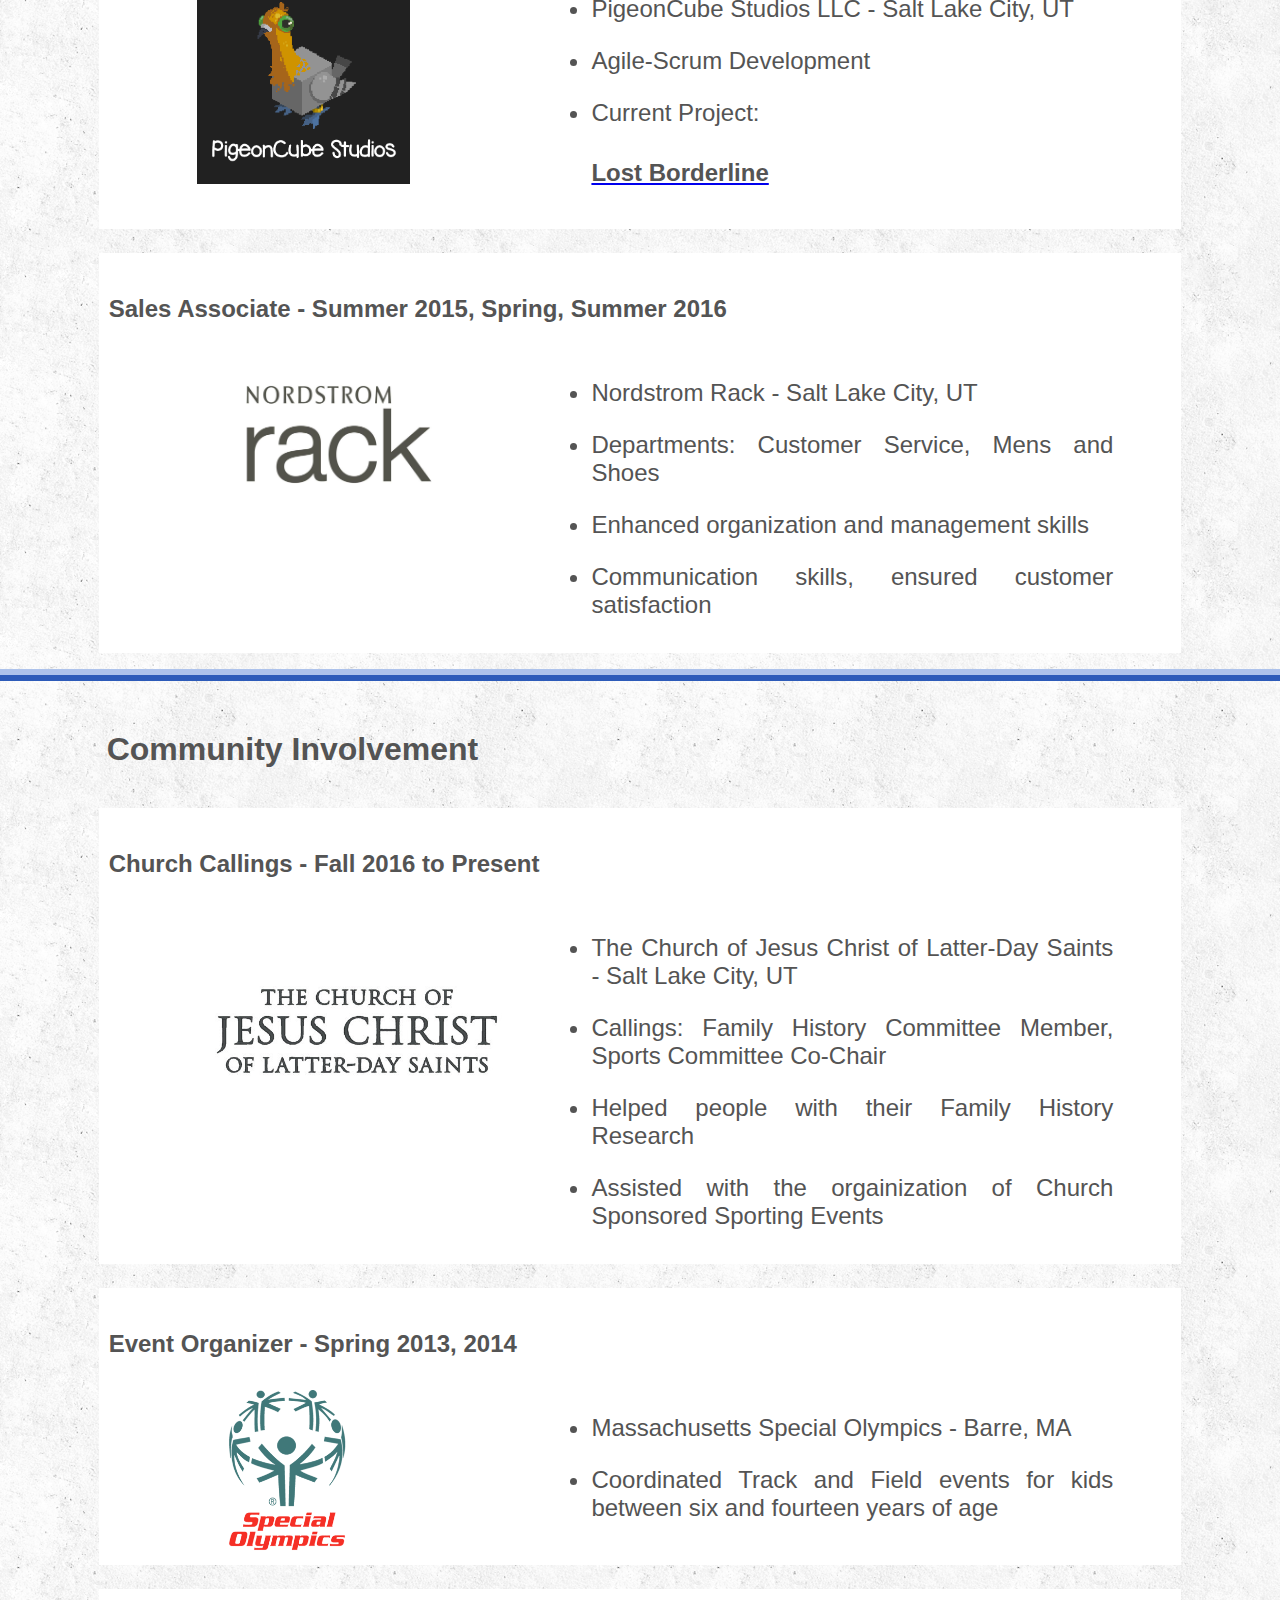
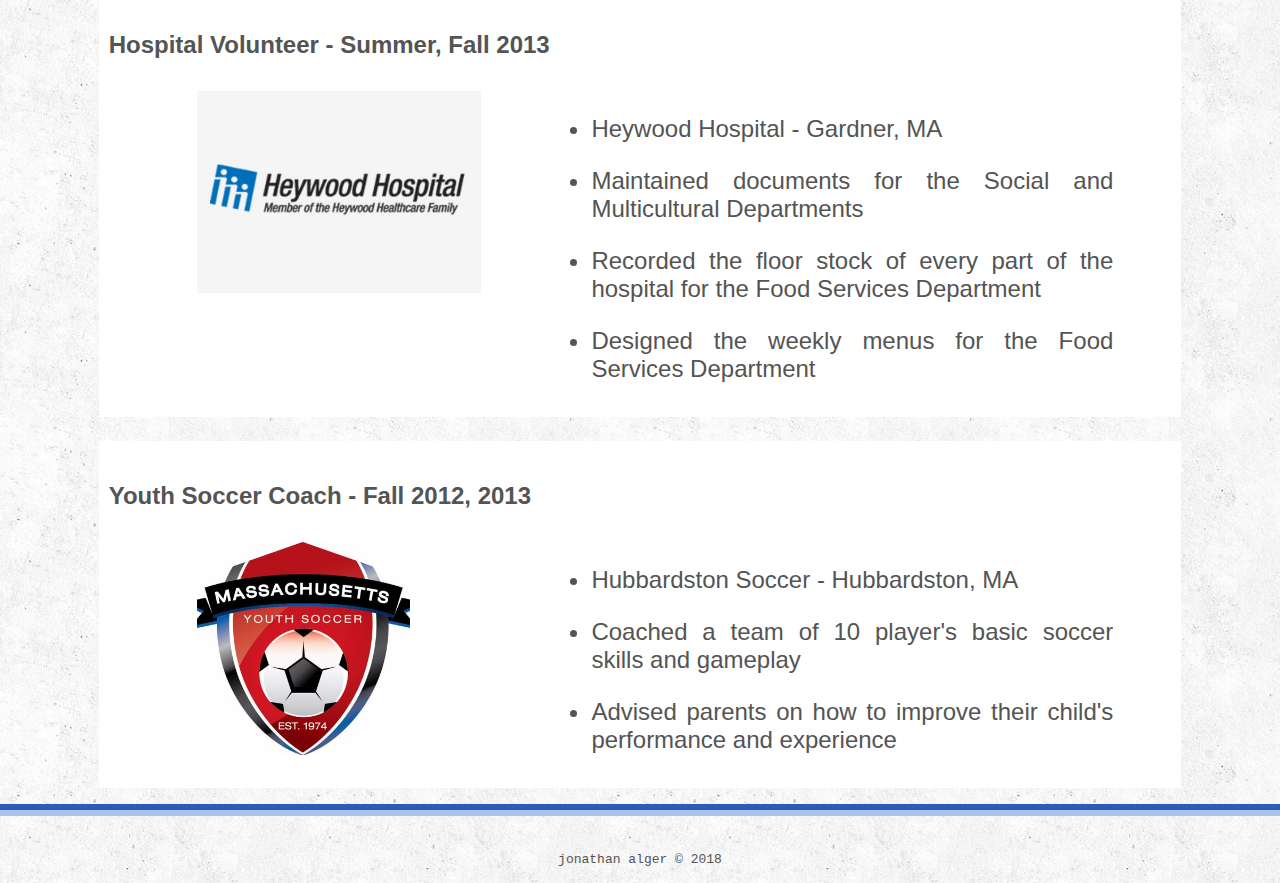
==== commit c5e1e935: "Spell check" ====
--- a/index.html
+++ b/index.html
@@ -64,7 +64,35 @@
 				</div>
 			</div>
 		</div>
-		
+		<!--
+		<div class="grid-skills">
+			<h5>Languages:</h5>
+			<ul>
+				<li>
+					<p>C#, C++, C</p>
+				</li>
+				<li>
+					<p>Java</p>
+				</li>
+				<li>
+					<p>Python</p>
+				</li>
+				<li>
+					<p>Kotlin</p>
+				</li>
+				<li>
+					<p>HTLM, CSS</p>
+				</li>
+				<li>
+					<p>SQL</p>
+				</li>
+			</ul>
+
+			<h5>Environments:</h5>
+			<br>
+			<p>Visual Studios, GitHub, Unity, Windows, QT Creator, Android Studio, Unreal Engine 4, Linux/Unix Terminal, Eclipse, Trello, Slack Chat</p>
+		</div>
+		-->
 		<div class="lineworkxp">
 		</div>
 
@@ -158,7 +186,7 @@
 									<p>Helped people with their Family History Research</p>
 								</li>
 								<li>
-									<p>Assisted with the orgainization of Church Sponsered Sporting Events</p>
+									<p>Assisted with the orgainization of Church Sponsored Sporting Events</p>
 								</li>
 							</ul>
 						</div>
--- a/style.css
+++ b/style.css
@@ -21,6 +21,12 @@
     font-family: 'Roboto', sans-serif;    
     color: #545454;
     font-size: 24px;
+}
+
+h5 {
+    font-family: 'Roboto', sans-serif;    
+    color: #545454;
+    font-size: 20px;
 }
 
 p {
@@ -152,6 +158,21 @@
     grid-area: pb;
 }
 
+.grid-skills {
+    grid-area: rs;
+    background-color: #e0e2e5;
+    padding: 10px;
+    margin: 8px -16px;
+}
+
+.grid-skills li{
+    font-size: 16px;    
+    color: #545454;
+    text-align: justify;
+    font-weight: 500;
+    font-family: 'Montserrat', sans-serif;
+}
+
 .grid-workxp{
     grid-area: wx;
 }
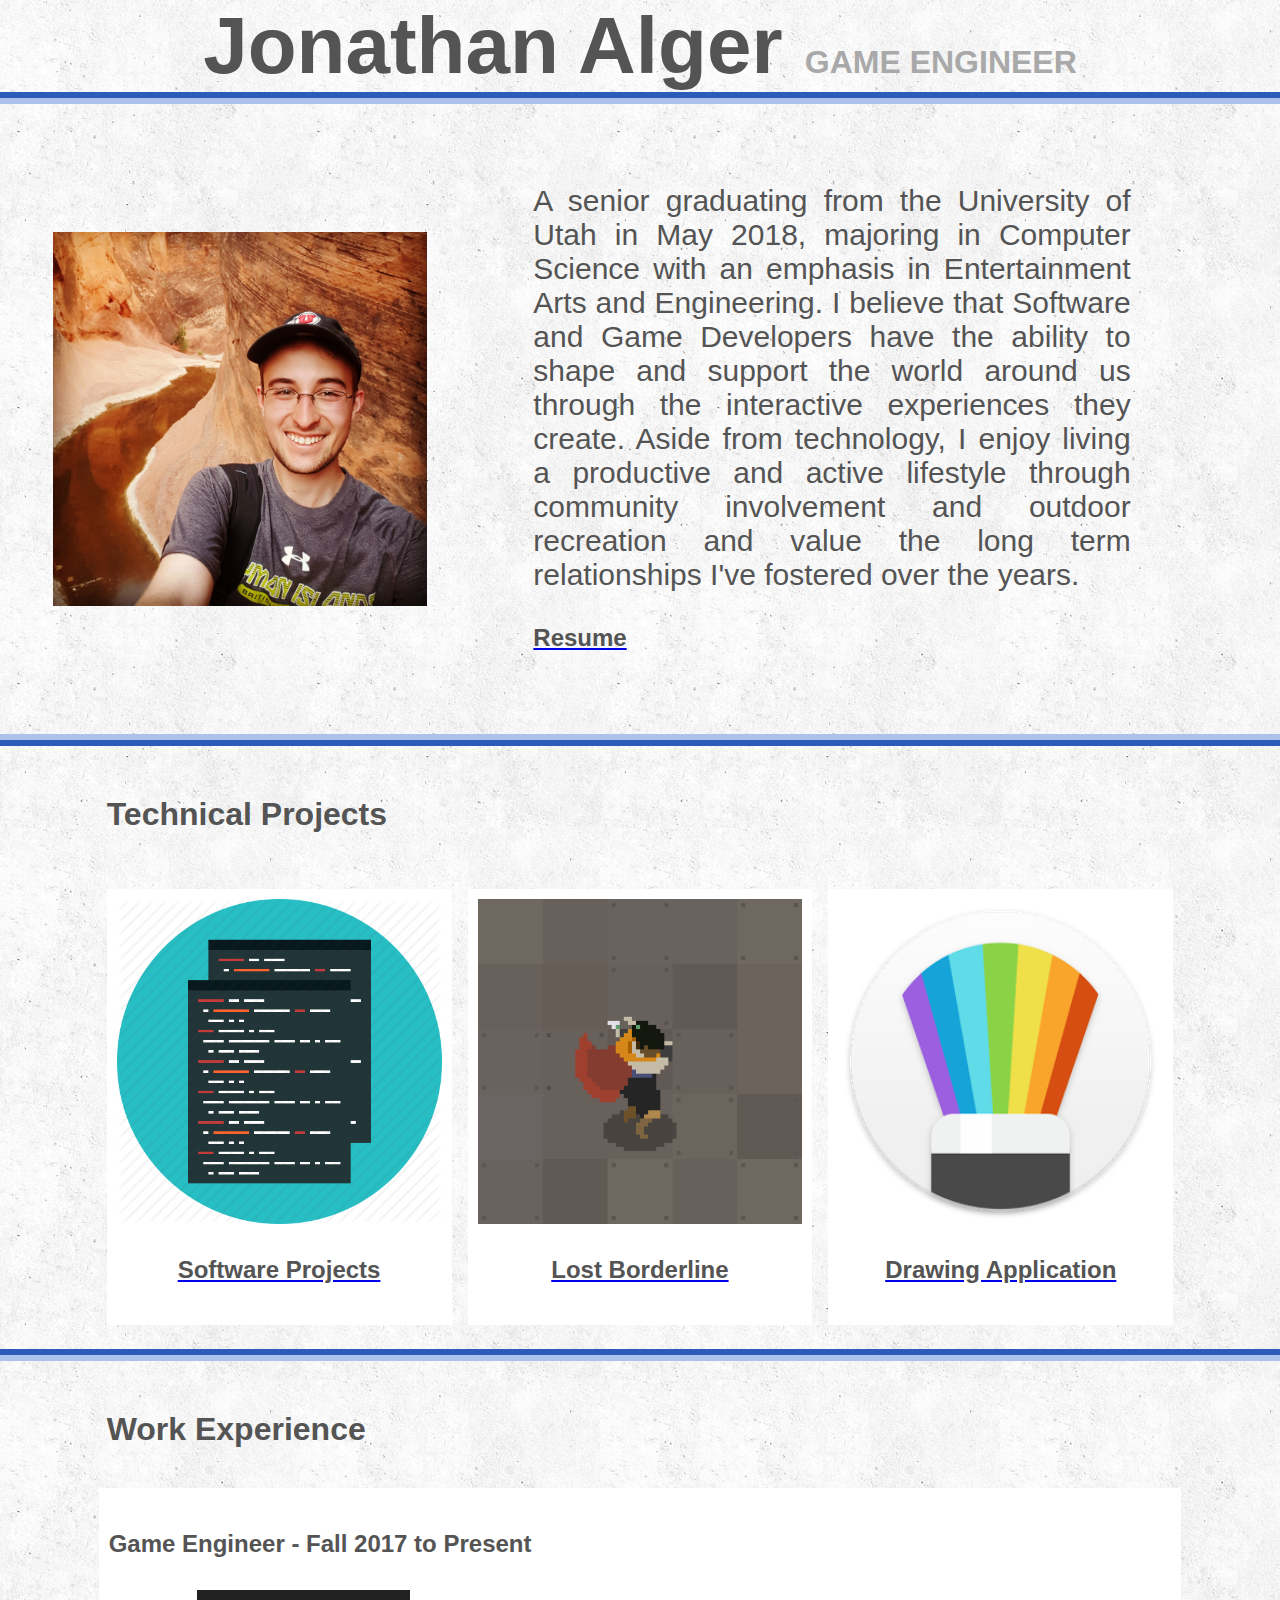
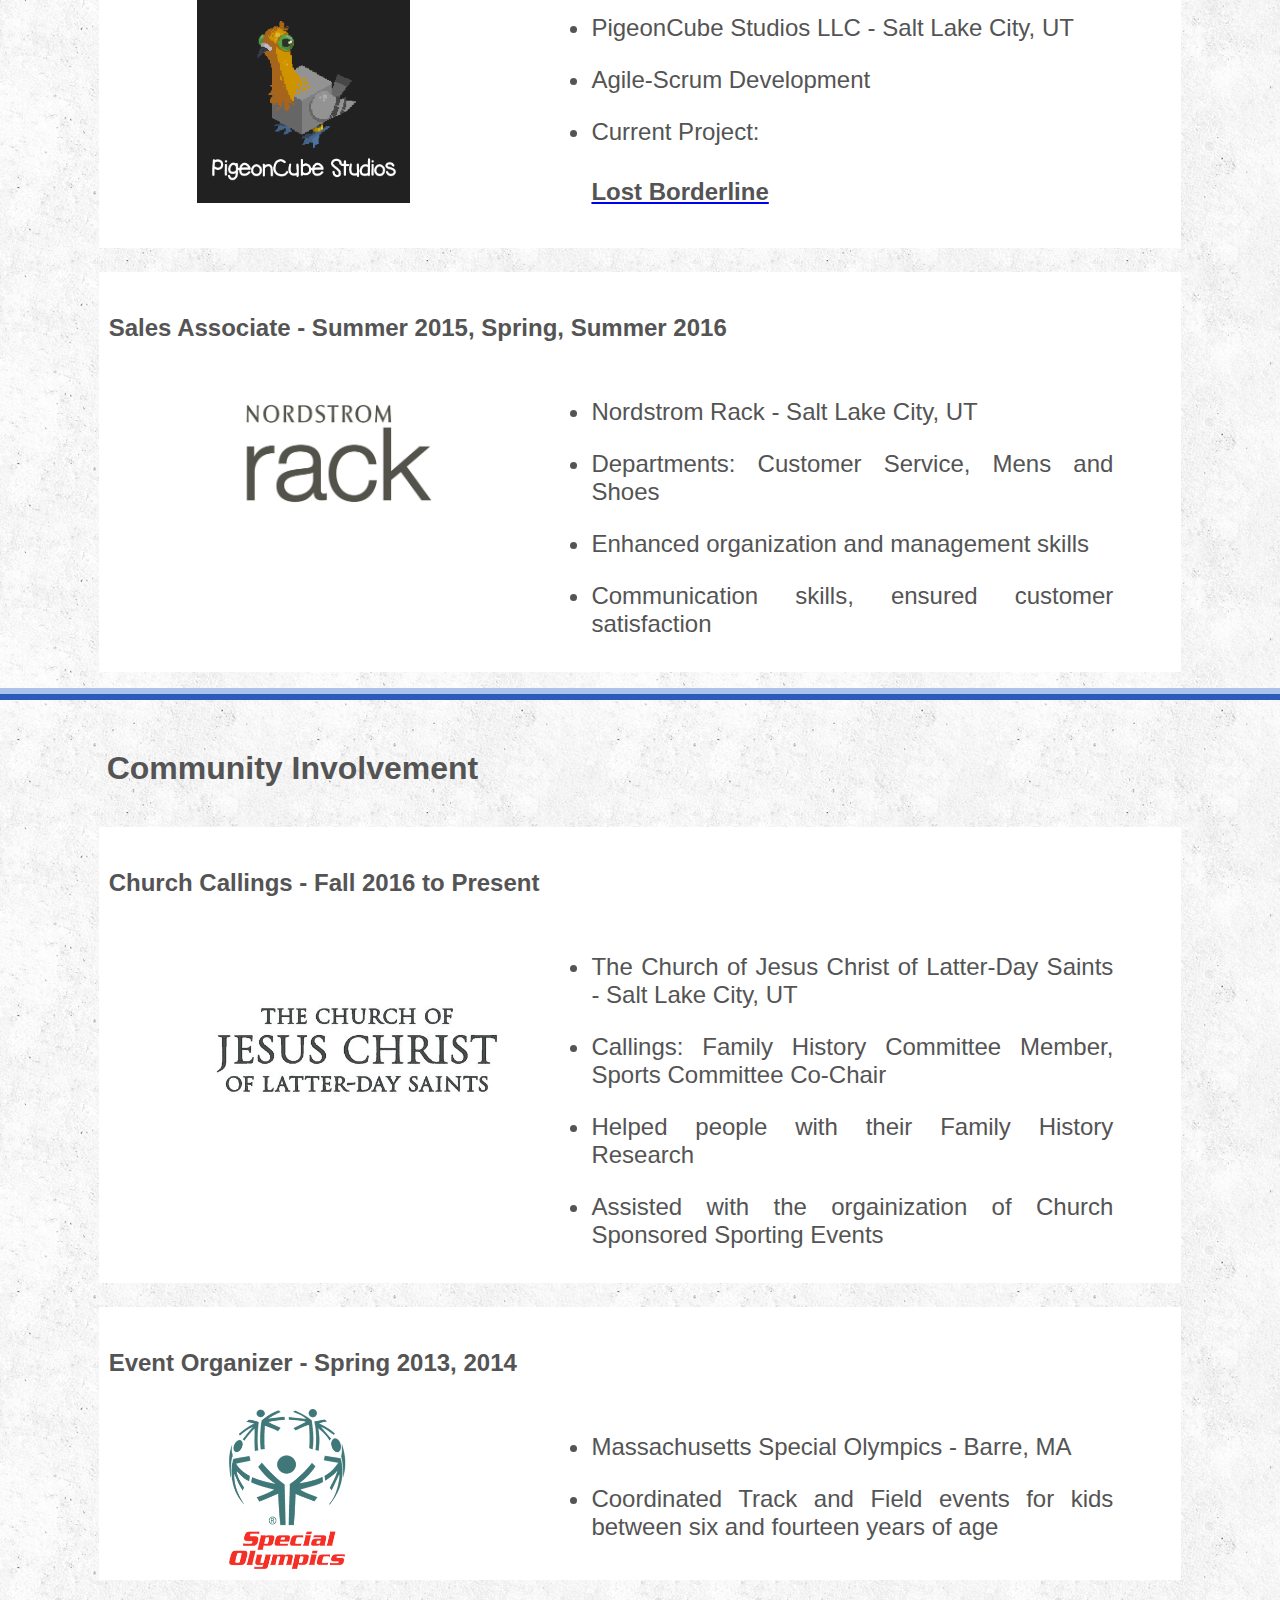
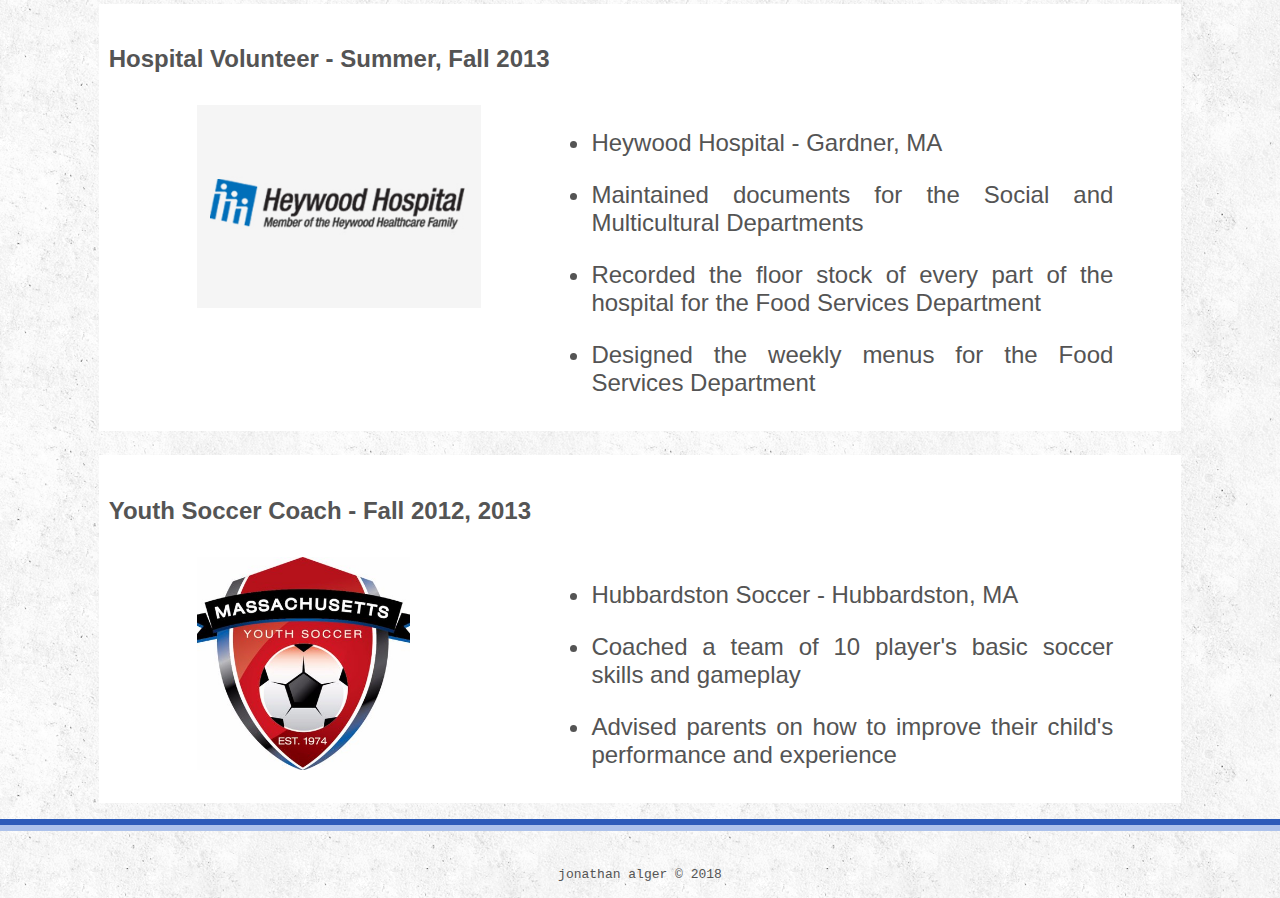
==== commit f88f9b68: "Drawing App" ====
--- a/index.html
+++ b/index.html
@@ -28,6 +28,8 @@
             <p>
               A senior graduating from the University of Utah in May 2018, majoring in Computer Science with an emphasis in Entertainment Arts and Engineering. I believe that Software and Game Developers have the ability to shape and support the world around us through the interactive experiences they create. Aside from technology, I enjoy living a productive and active lifestyle through community involvement and outdoor recreation and value the long term relationships I've fostered over the years.                 
             </p>
+
+            <a href="Resume.pdf" target="_blank"><h4>Resume</h4></a>
         	
    	 	</div>   
 		<div class="lineprojects">
@@ -36,11 +38,11 @@
 		<div class="software-header">
 			<br>
 			<h3>Technical Projects</h3>
-			<div id="myBtnContainer">
+			<!-- <div id="myBtnContainer">
 			  <button class="btn active" onclick="filterSelection('all')"> Show all</button>
 			  <button class="btn" onclick="filterSelection('software')"> Software</button>
 			  <button class="btn" onclick="filterSelection('games')"> Games</button>
-			</div>
+			</div> -->
 		</div>
 
 		<div class="grid-projects">
@@ -59,6 +61,15 @@
 						<div class="content">
 							<img src="Images/LB_Icon.gif"  style="width:100%">
 							<h4 style="text-align: center;">Lost Borderline</h4>
+						</div>
+					</a>					
+				</div>
+
+				<div class="column games">
+					<a href="DrawingApp.html">
+						<div class="content">
+							<img src="Images/Drawing App/DrawingIcon.png"  style="width:100%">
+							<h4 style="text-align: center;">Drawing Application</h4>
 						</div>
 					</a>					
 				</div>
--- a/style.css
+++ b/style.css
@@ -114,12 +114,6 @@
 .disc > p {
     text-align: justify;
     font-weight: 500;
-}
-
-.disc > a {
-    color: #FF3B3F;
-    text-align: right;
-    font-size: 40;
 }
 
 .grid-foot {
@@ -207,6 +201,16 @@
         ".  pi pi pi pi pc pc pc pc pc pc pc"
 }
 
+.grid-mobile-app{
+    display: grid;
+    align-items: stretch;
+    grid-template-columns: repeat(12, 1fr) ;
+    grid-template-rows: auto;
+    grid-template-areas: 
+        "pn pn pn pn pn pn pn pn pn pn pn pn"
+        ".  pi pi pi .  pc pc pc pc pc pc pc"
+}
+
 .project-name{
     grid-area: pn;
 }
@@ -268,23 +272,6 @@
     font-weight: 500;
 }
 
-.contributions {
-    grid-area: co;
-    padding-left: 5%;
-}
-
-.contributions p,li{
-    font-size: 24px;    
-    color: #545454;
-    text-align: justify;
-    font-weight: 500;
-    font-family: 'Montserrat', sans-serif;
-}
-
-.contributions li{
-    width: 90%;
-}
-
 * {
     box-sizing: border-box;
 }
@@ -353,4 +340,78 @@
 .btn.active {
   background-color: #666;
   color: white;
+}
+
+/* SLideshow CSS */
+
+.mySlides {
+    display: none
+}
+
+img {
+    vertical-align: middle;
+}
+
+/* Slideshow container */
+.slideshow-container {
+  max-width: 1000px;
+  position: relative;
+  margin: auto;
+}
+
+/* Next & previous buttons */
+.prev, .next {
+  cursor: pointer;
+  position: absolute;
+  top: 50%;
+  width: auto;
+  padding: 16px;
+  margin-top: -22px;
+  color: white;
+  font-weight: bold;
+  font-size: 18px;
+  transition: 0.6s ease;
+  border-radius: 0 3px 3px 0;
+}
+
+/* Position the "next button" to the right */
+.next {
+  right: 0;
+  border-radius: 3px 0 0 3px;
+}
+
+/* On hover, add a black background color with a little bit see-through */
+.prev:hover, .next:hover {
+  background-color: rgba(0,0,0,0.8);
+}
+
+/* The dots/bullets/indicators */
+.dot {
+  cursor: pointer;
+  height: 15px;
+  width: 15px;
+  margin: 0 2px;
+  background-color: #bbb;
+  border-radius: 50%;
+  display: inline-block;
+  transition: background-color 0.6s ease;
+}
+
+.active, .dot:hover {
+  background-color: #717171;
+}
+
+@-webkit-keyframes fade {
+  from {opacity: .4} 
+  to {opacity: 1}
+}
+
+@keyframes fade {
+  from {opacity: .4} 
+  to {opacity: 1}
+}
+
+/* On smaller screens, decrease text size */
+@media only screen and (max-width: 300px) {
+  .prev, .next{font-size: 11px}
 }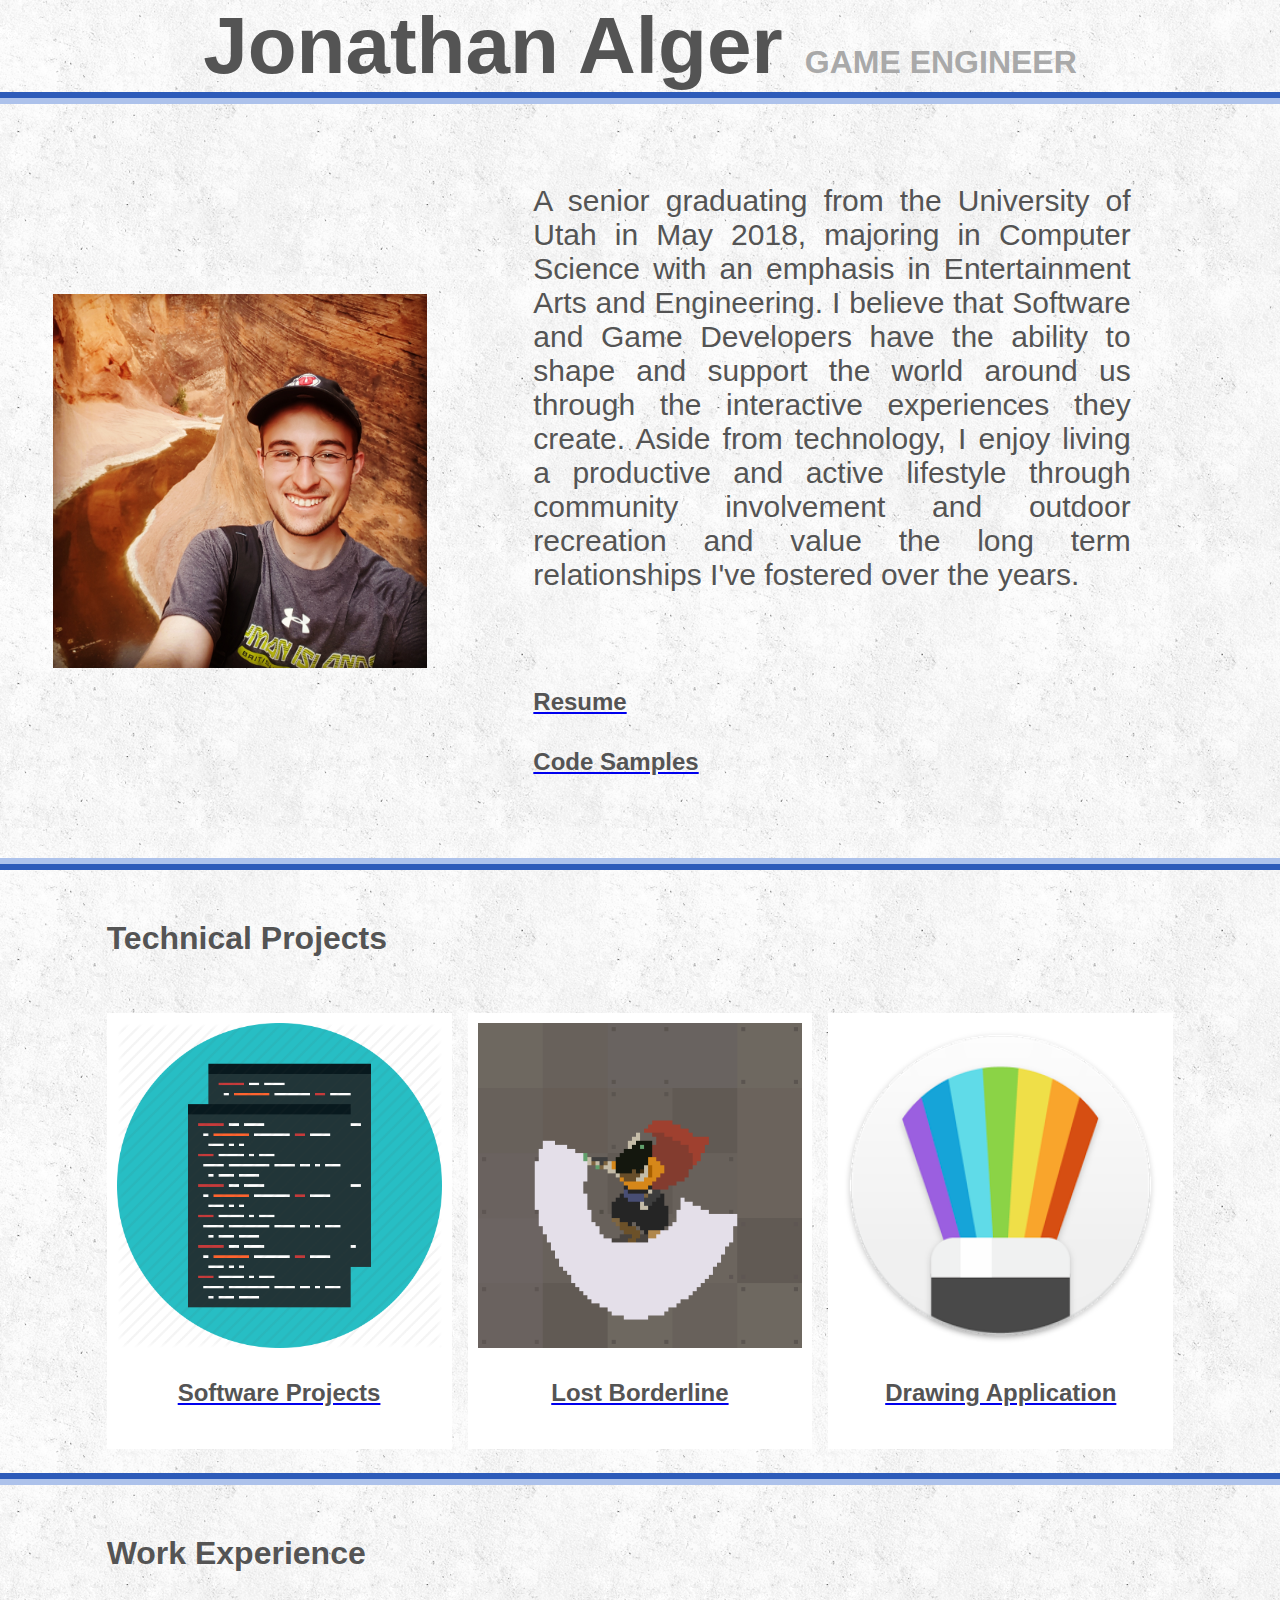
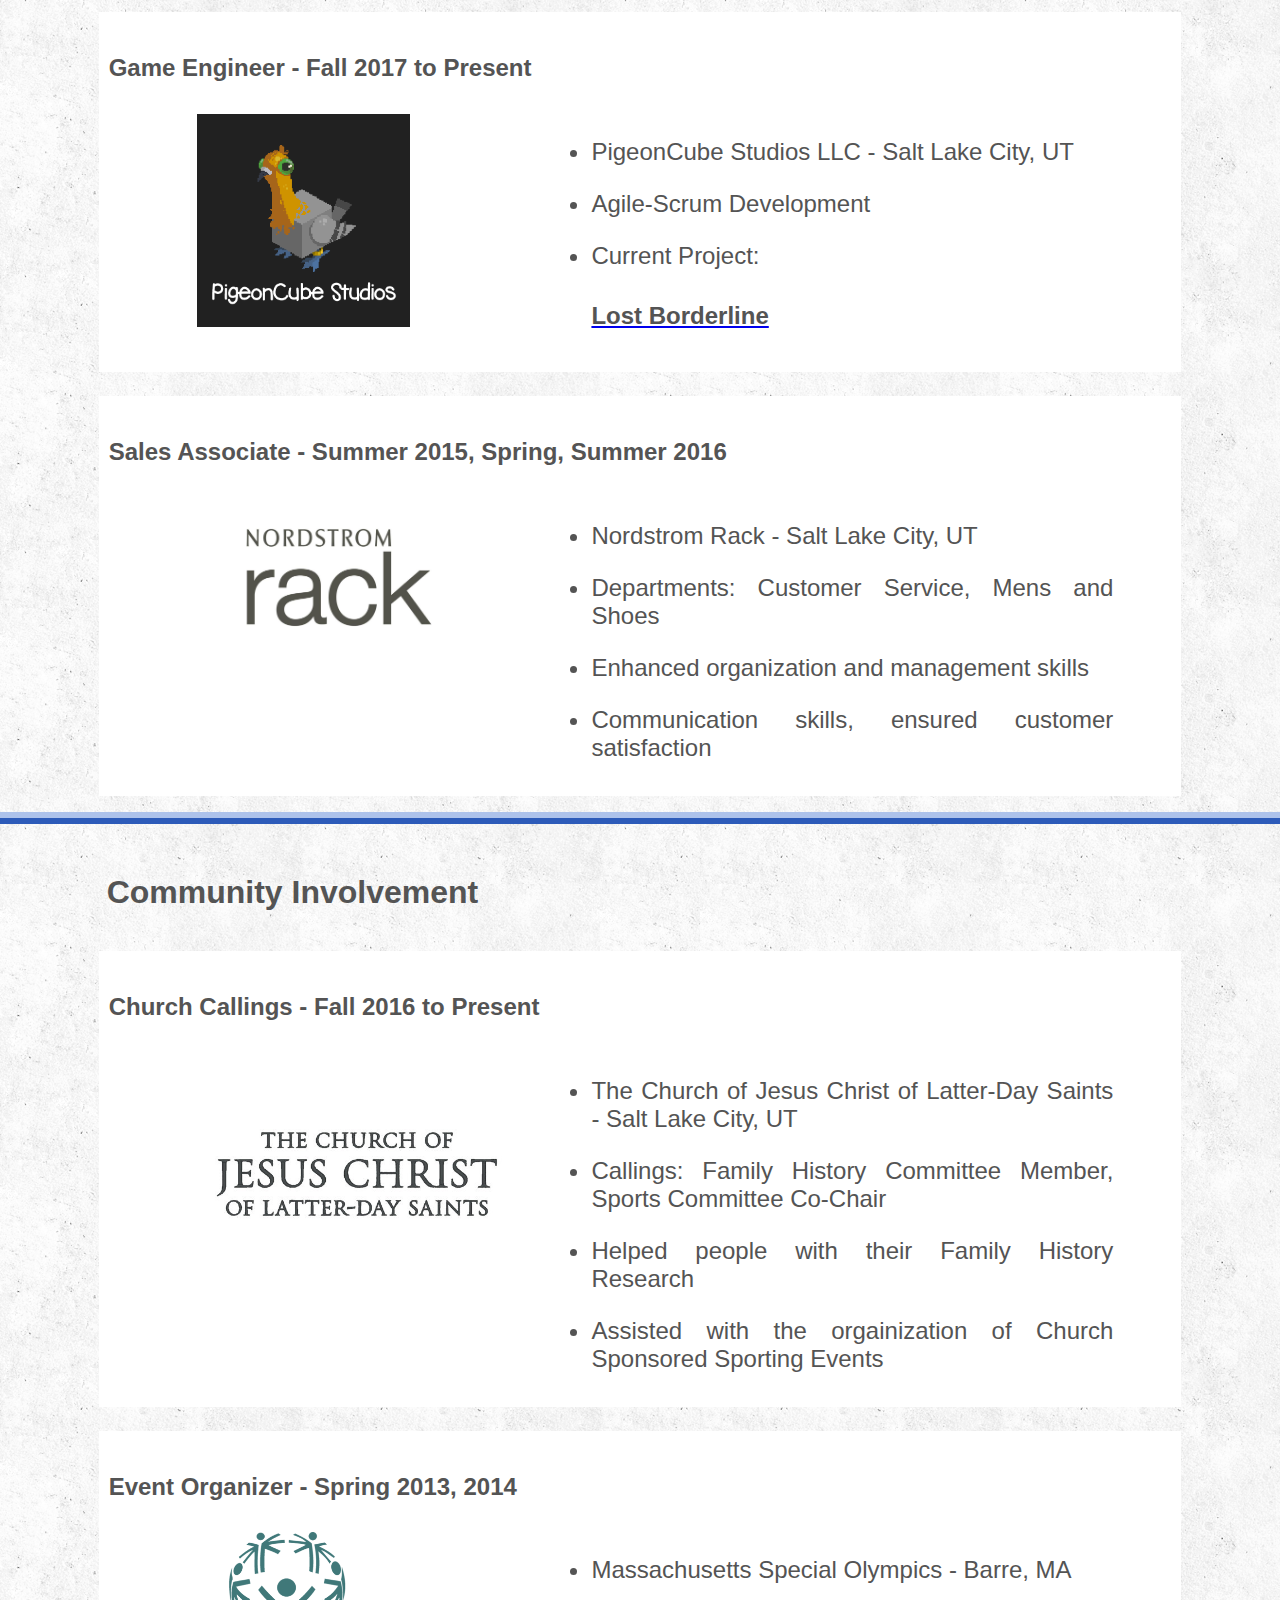
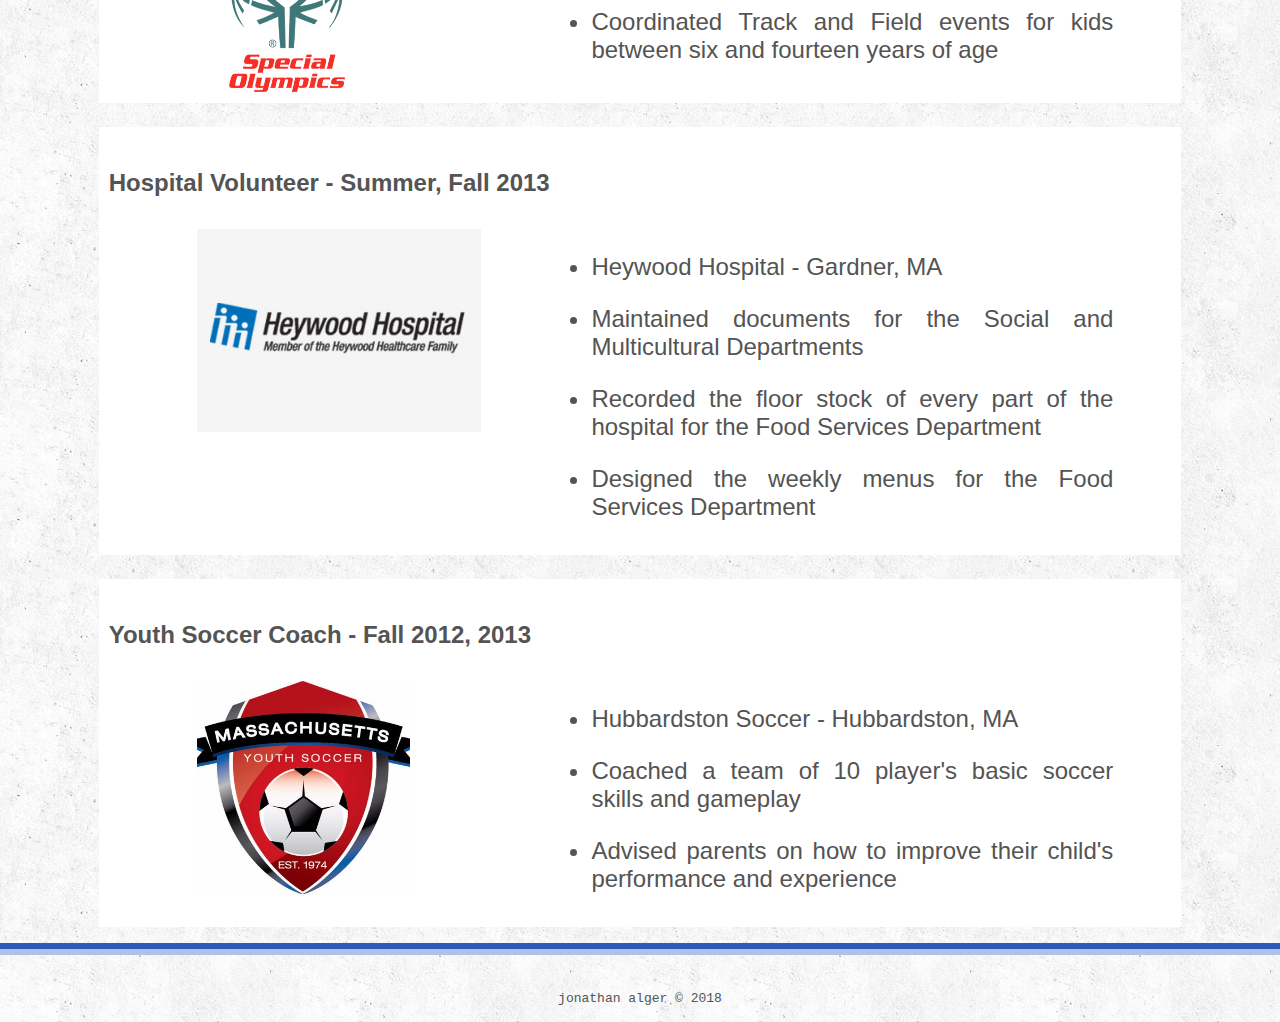
==== commit ef51d2b0: "Added Code Samples" ====
--- a/index.html
+++ b/index.html
@@ -28,8 +28,9 @@
             <p>
               A senior graduating from the University of Utah in May 2018, majoring in Computer Science with an emphasis in Entertainment Arts and Engineering. I believe that Software and Game Developers have the ability to shape and support the world around us through the interactive experiences they create. Aside from technology, I enjoy living a productive and active lifestyle through community involvement and outdoor recreation and value the long term relationships I've fostered over the years.                 
             </p>
-
+            <br>
             <a href="Resume.pdf" target="_blank"><h4>Resume</h4></a>
+            <a href="https://github.com/jonalger5/CodeSamples" target="_blank"><h4>Code Samples</h4></a>
         	
    	 	</div>   
 		<div class="lineprojects">
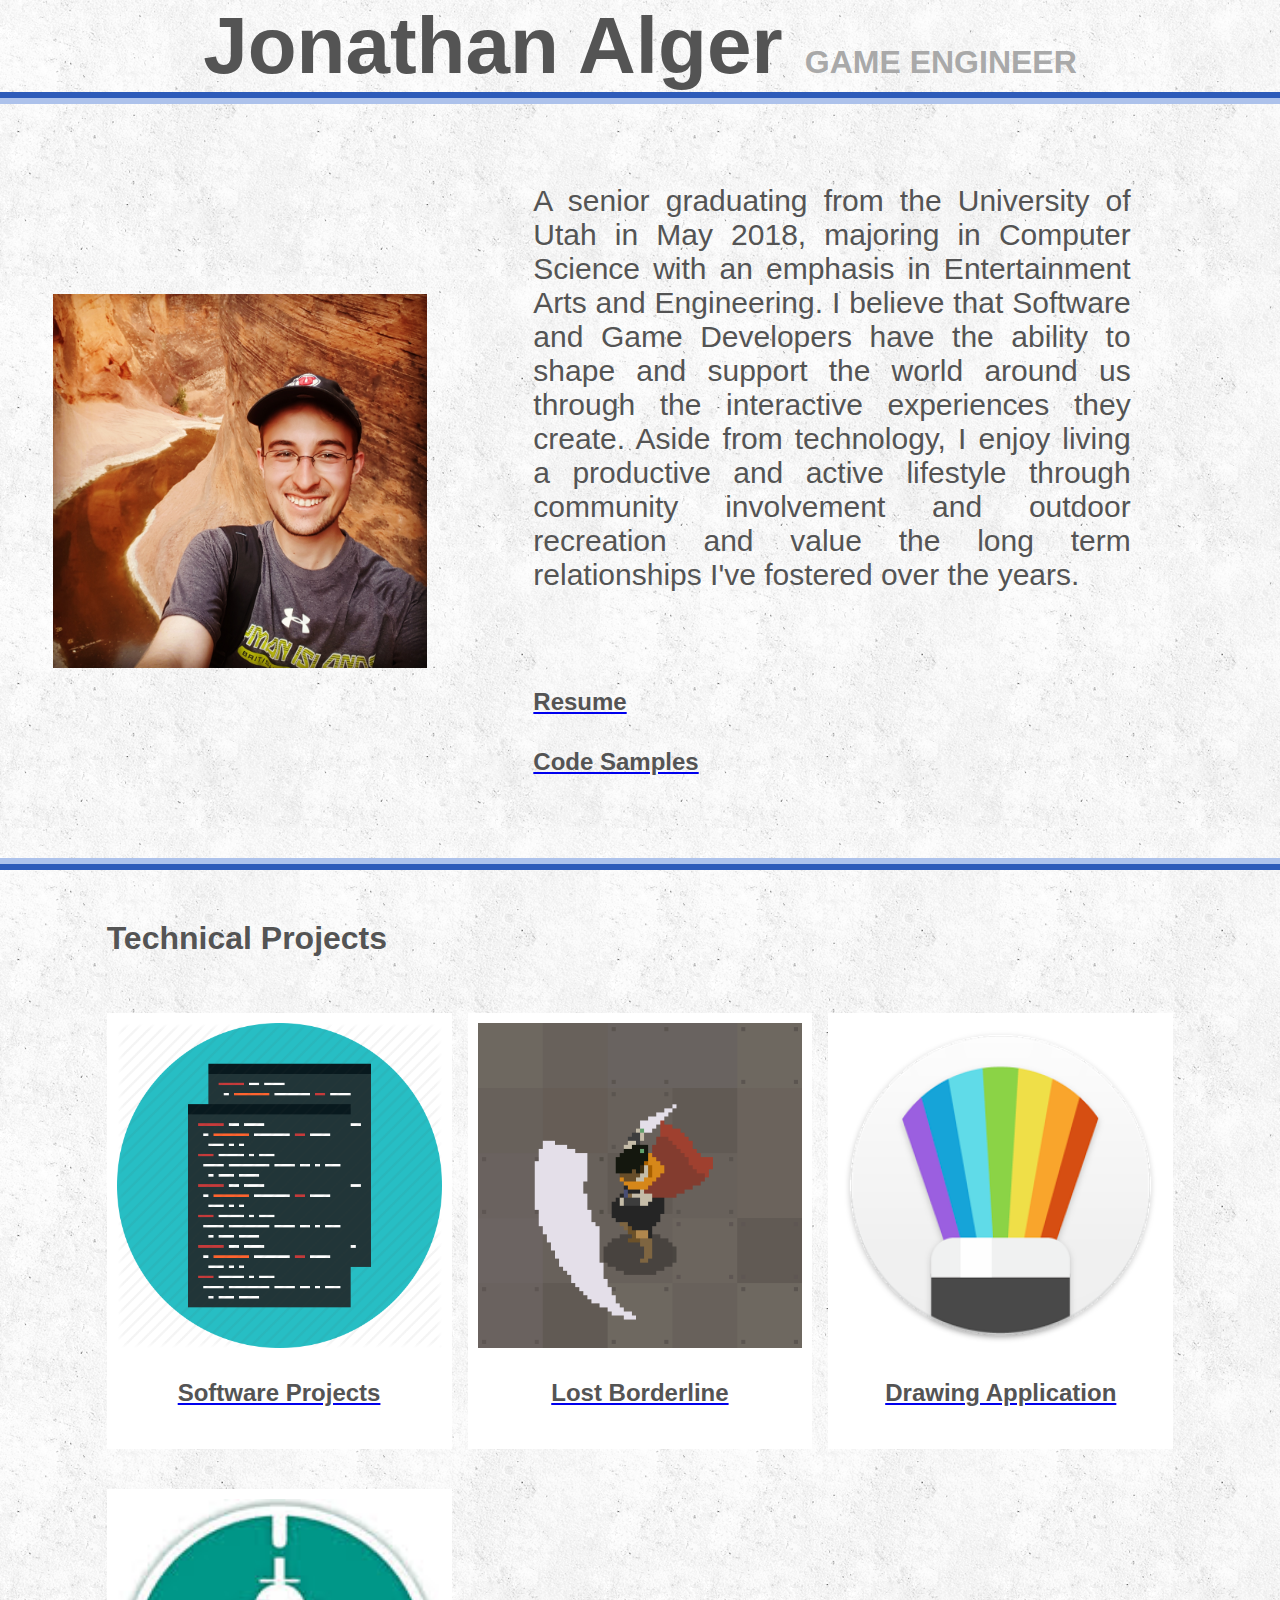
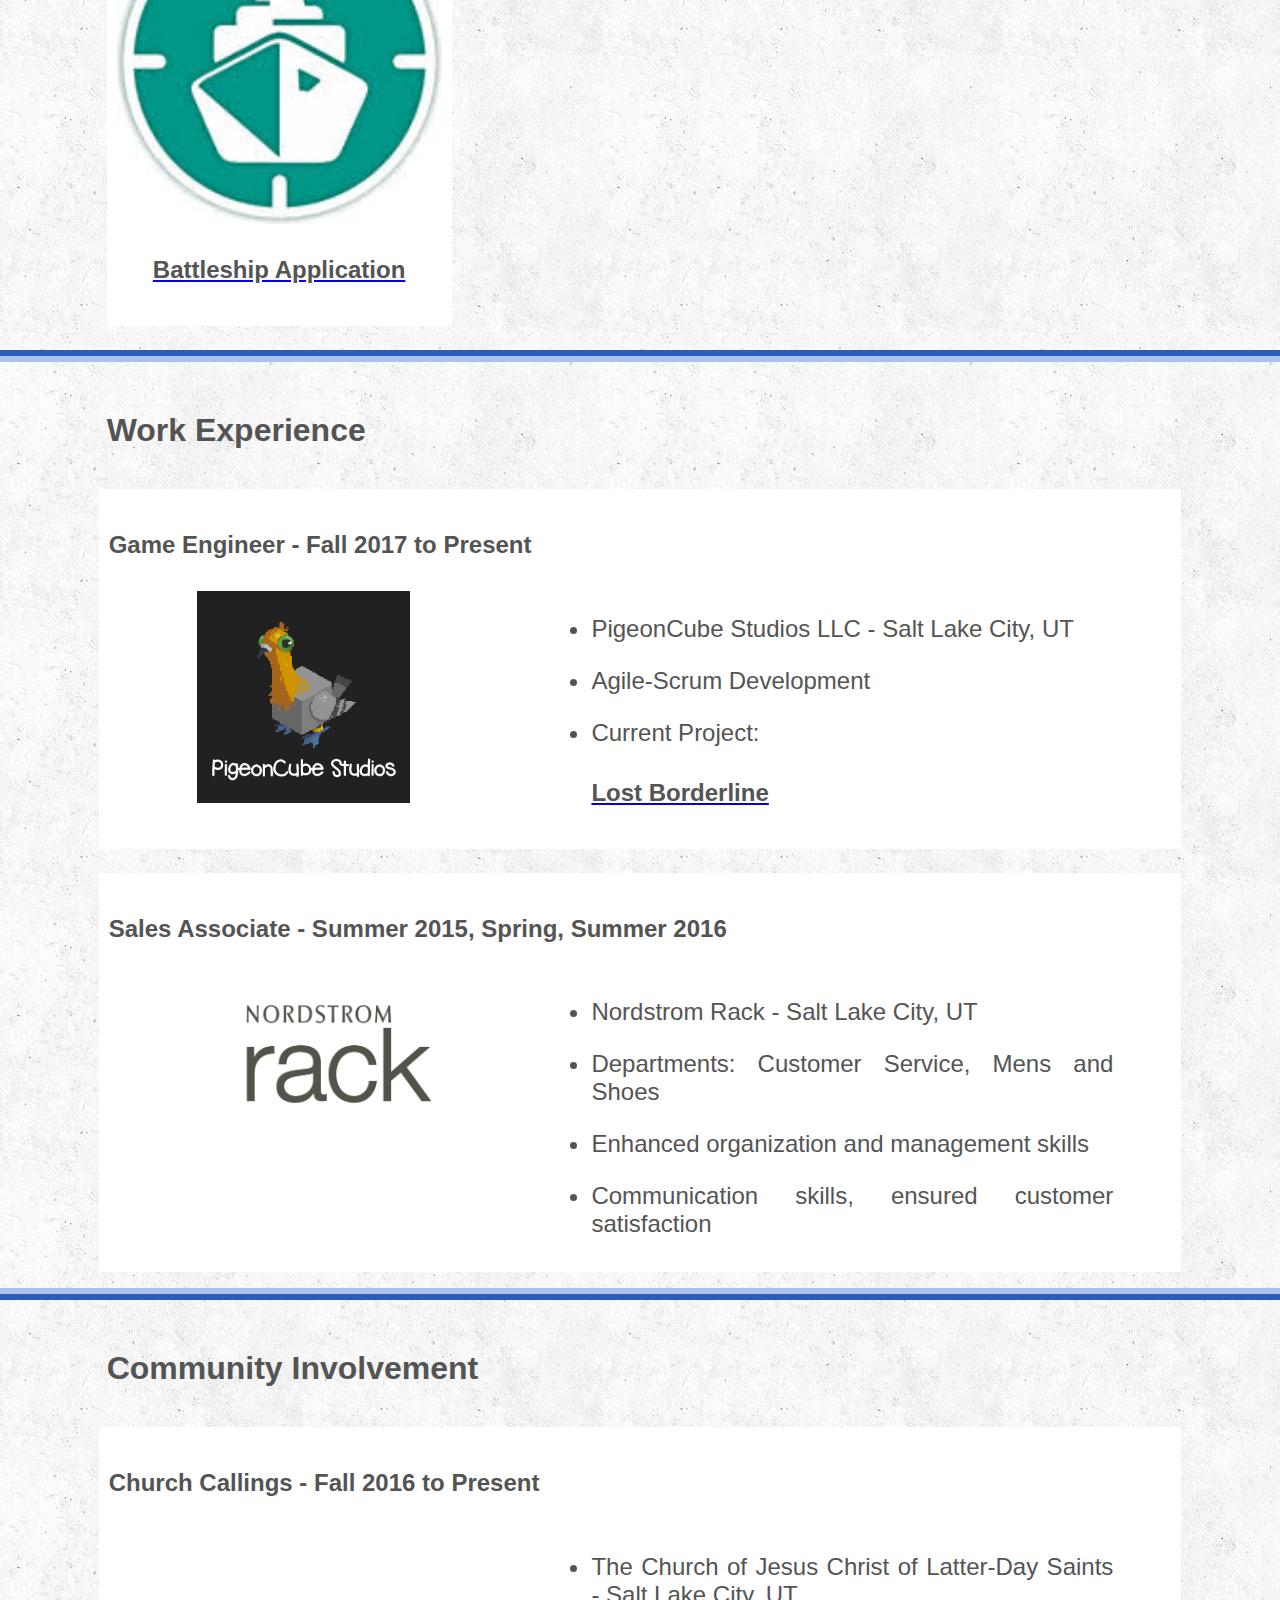
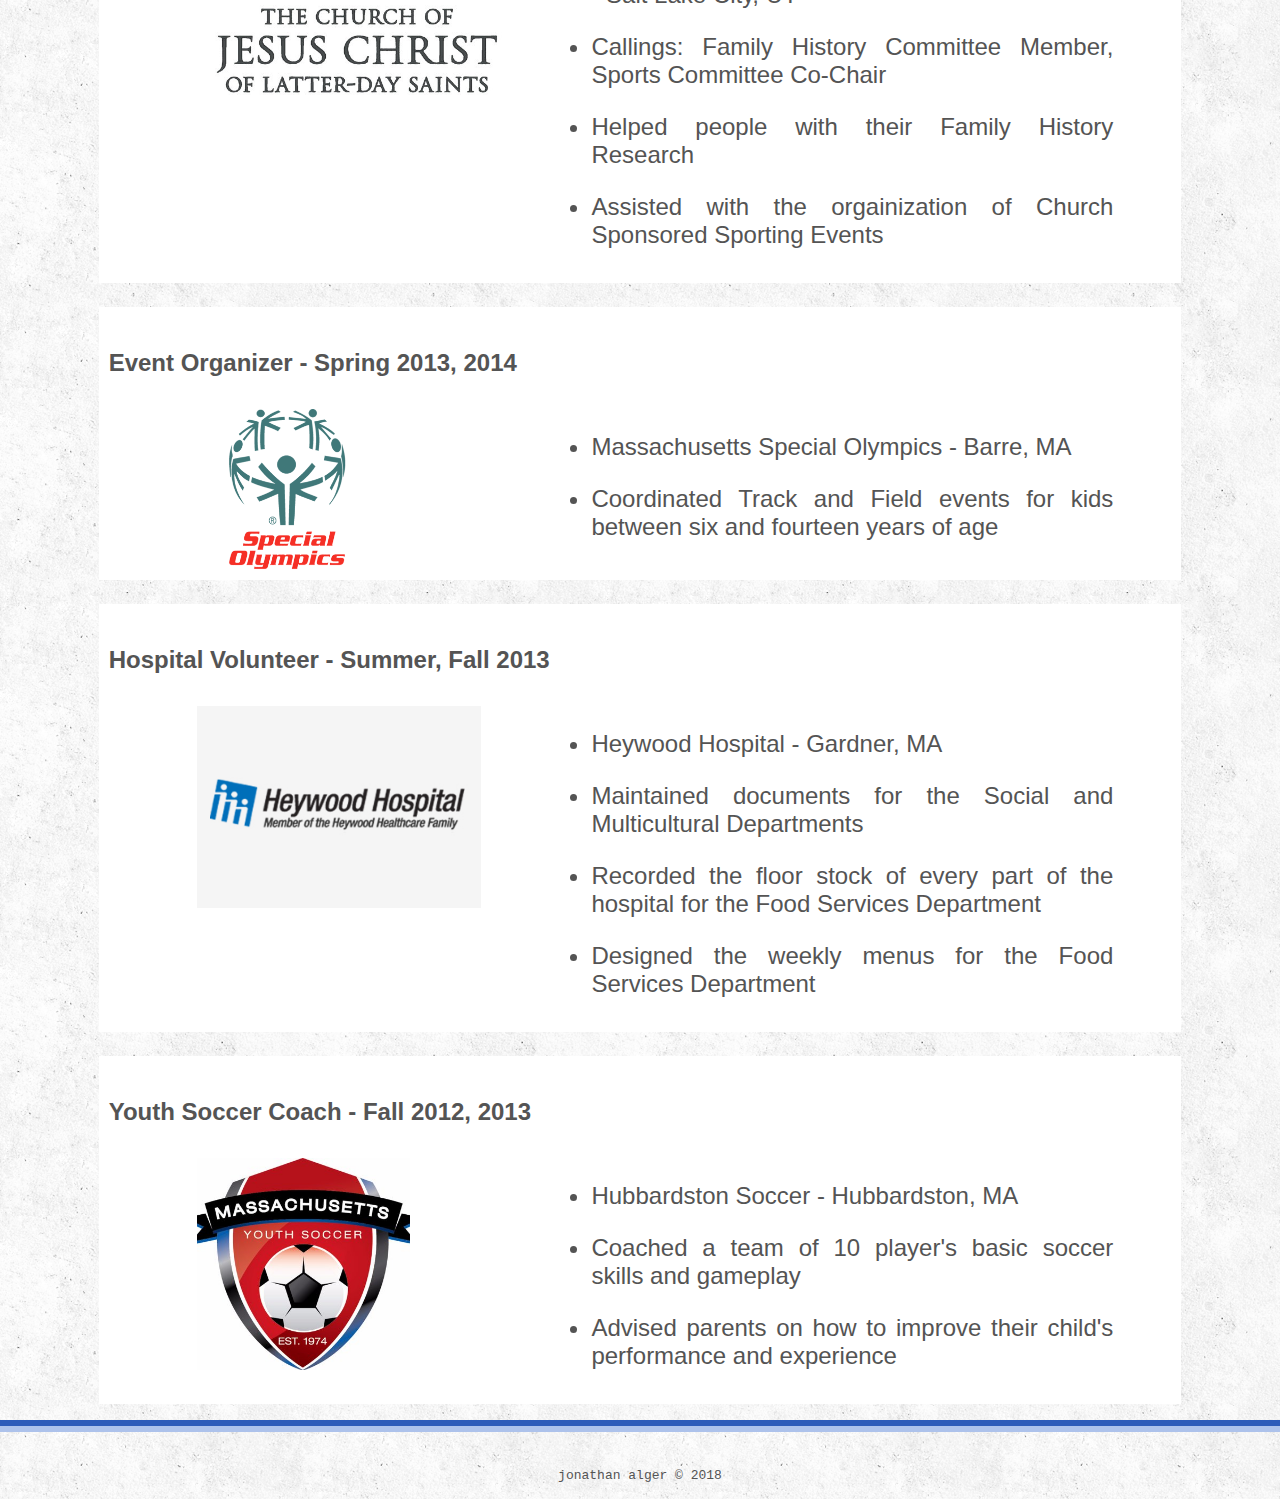
==== commit 98989986: "Battleship" ====
--- a/index.html
+++ b/index.html
@@ -71,6 +71,16 @@
 						<div class="content">
 							<img src="Images/Drawing App/DrawingIcon.png"  style="width:100%">
 							<h4 style="text-align: center;">Drawing Application</h4>
+						</div>
+					</a>					
+				</div>
+			</div>
+			<div class="row">
+				<div class="column games">
+					<a href="Battleship.html">
+						<div class="content">
+							<img src="Images/Battleship/BattleshipIcon.png"  style="width:100%">
+							<h4 style="text-align: center;">Battleship Application</h4>
 						</div>
 					</a>					
 				</div>
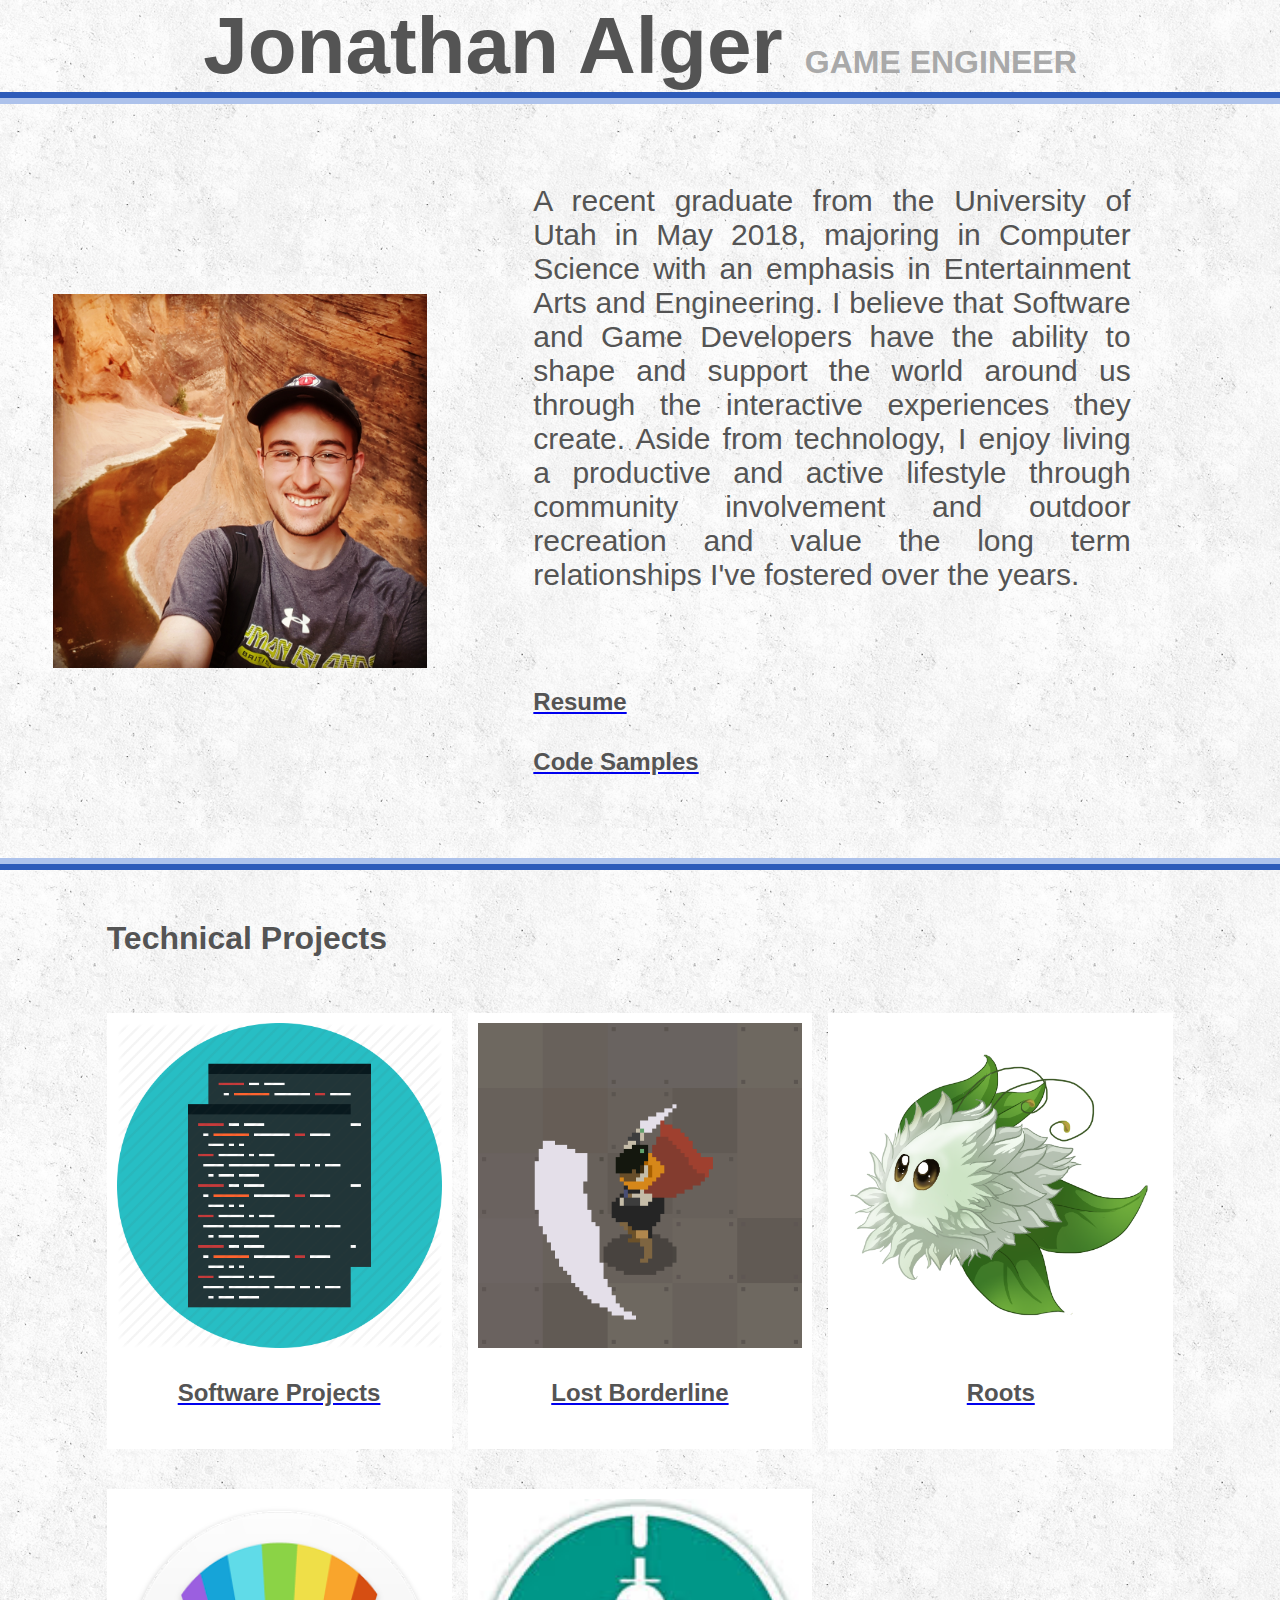
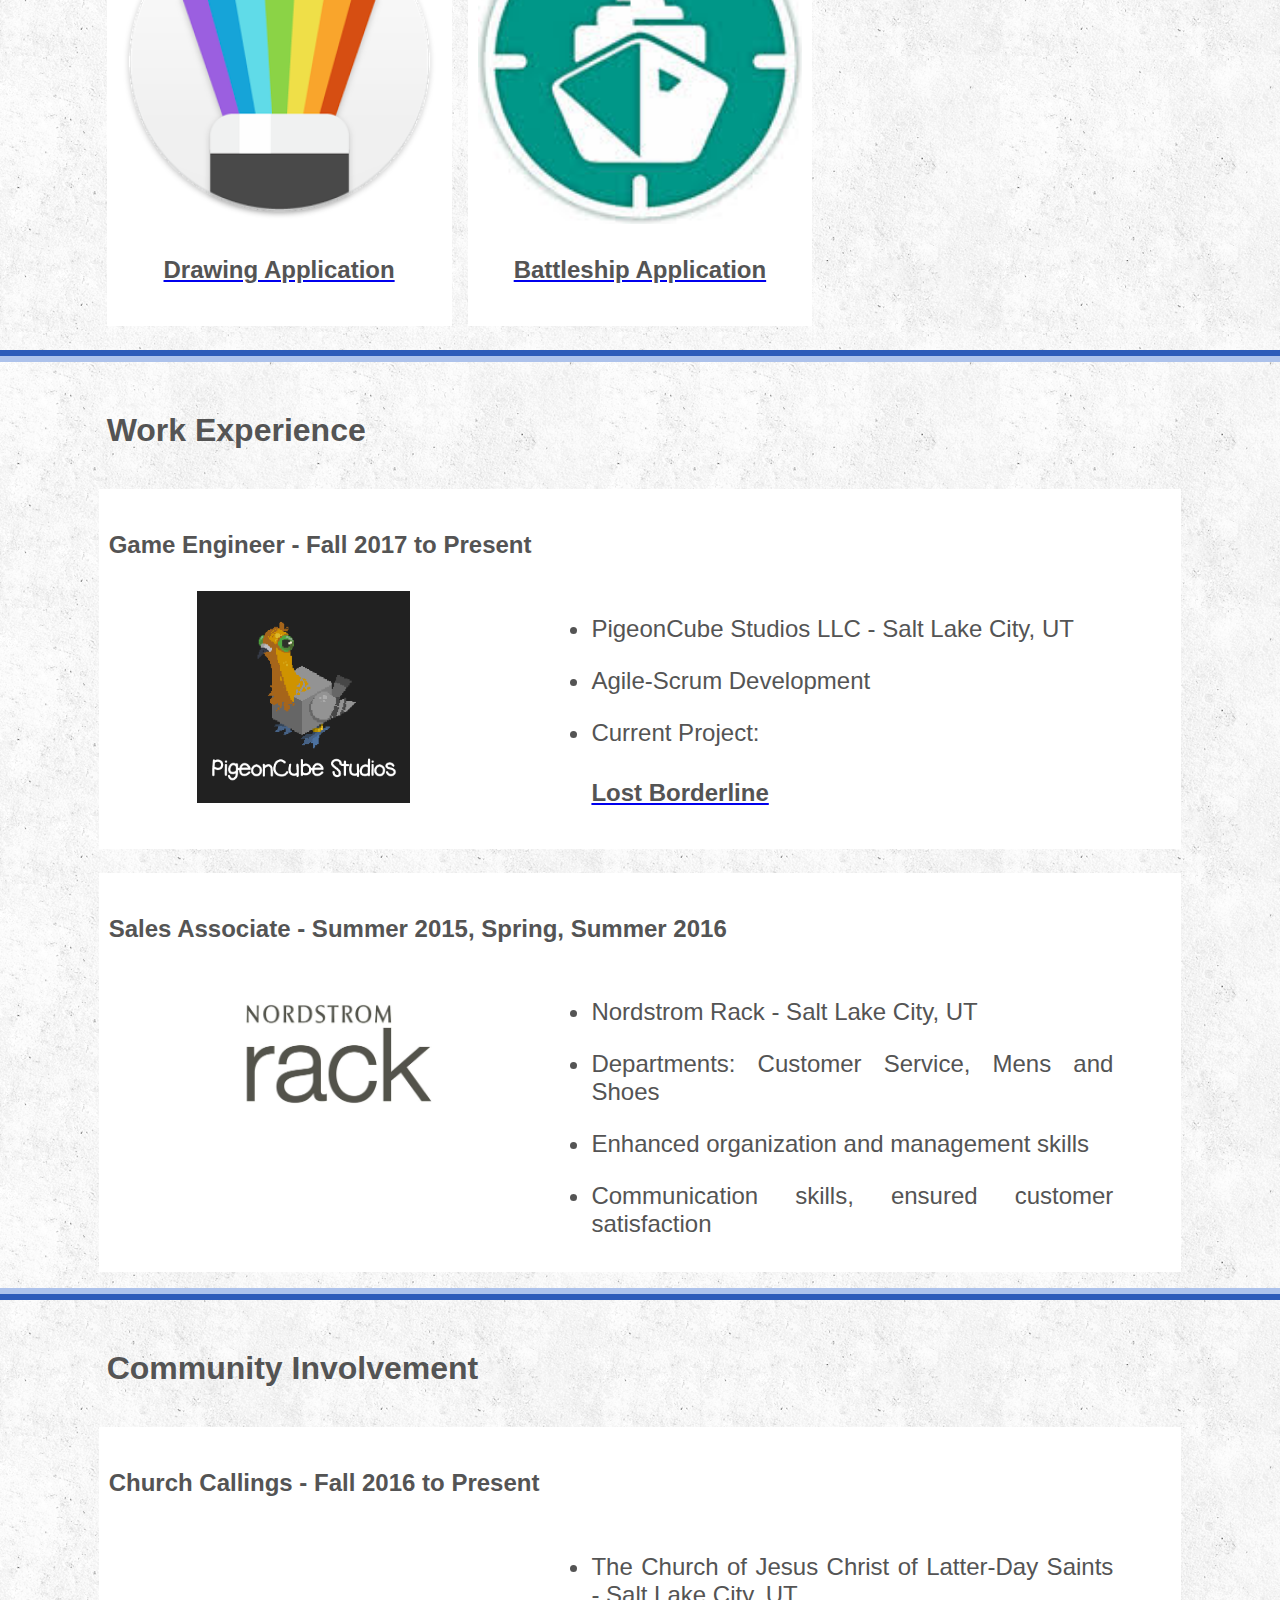
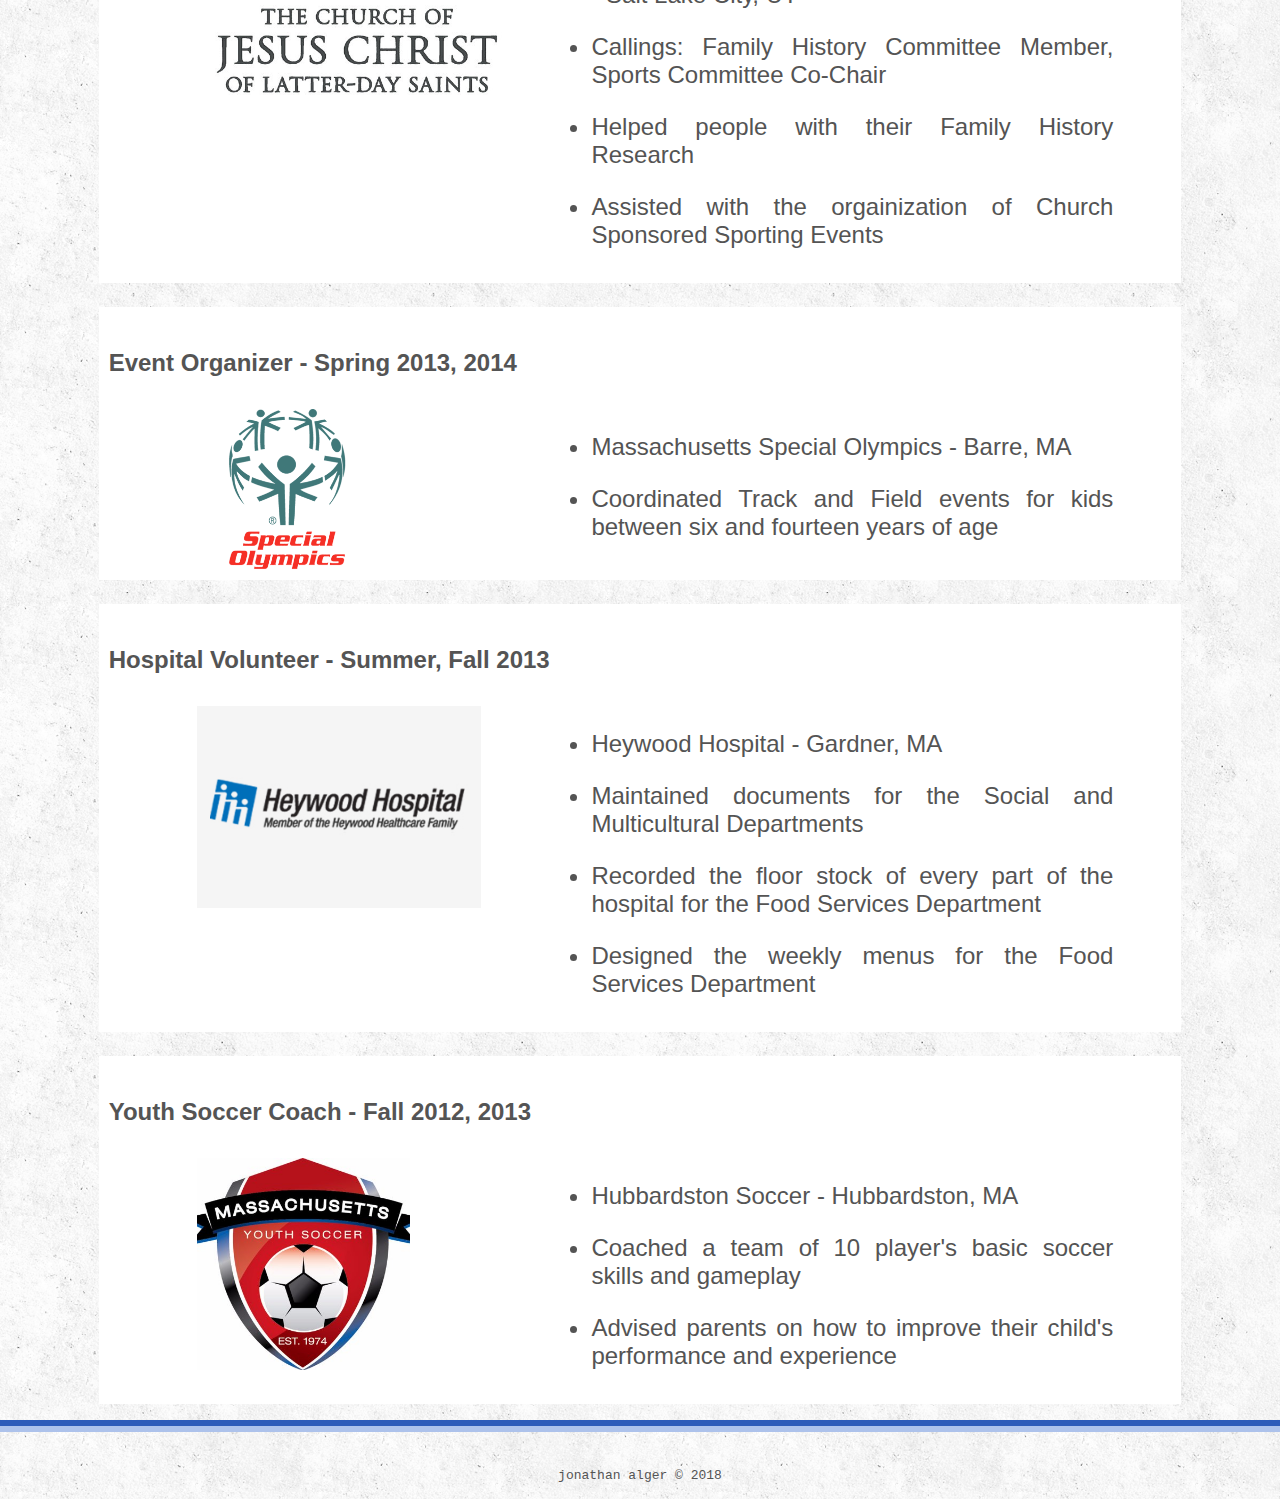
==== commit 385c21ac: "Added Roots" ====
--- a/index.html
+++ b/index.html
@@ -26,7 +26,7 @@
 		<div class="disc">
 
             <p>
-              A senior graduating from the University of Utah in May 2018, majoring in Computer Science with an emphasis in Entertainment Arts and Engineering. I believe that Software and Game Developers have the ability to shape and support the world around us through the interactive experiences they create. Aside from technology, I enjoy living a productive and active lifestyle through community involvement and outdoor recreation and value the long term relationships I've fostered over the years.                 
+              A recent graduate from the University of Utah in May 2018, majoring in Computer Science with an emphasis in Entertainment Arts and Engineering. I believe that Software and Game Developers have the ability to shape and support the world around us through the interactive experiences they create. Aside from technology, I enjoy living a productive and active lifestyle through community involvement and outdoor recreation and value the long term relationships I've fostered over the years.                 
             </p>
             <br>
             <a href="Resume.pdf" target="_blank"><h4>Resume</h4></a>
@@ -67,6 +67,16 @@
 				</div>
 
 				<div class="column games">
+					<a href="Roots.html">
+						<div class="content">
+							<img src="Images/Roots/Sapling.png"  style="width:100%">
+							<h4 style="text-align: center;">Roots</h4>
+						</div>
+					</a>					
+				</div>
+			</div>
+			<div class="row">
+				<div class="column games">
 					<a href="DrawingApp.html">
 						<div class="content">
 							<img src="Images/Drawing App/DrawingIcon.png"  style="width:100%">
@@ -74,8 +84,7 @@
 						</div>
 					</a>					
 				</div>
-			</div>
-			<div class="row">
+
 				<div class="column games">
 					<a href="Battleship.html">
 						<div class="content">
--- a/style.css
+++ b/style.css
@@ -414,4 +414,65 @@
 /* On smaller screens, decrease text size */
 @media only screen and (max-width: 300px) {
   .prev, .next{font-size: 11px}
+}
+/* Gallery CSS */
+/* Position the image container (needed to position the left and right arrows) */
+.gallery_container {
+  position: relative;
+}
+
+/* Add a pointer when hovering over the thumbnail images */
+.cursor {
+  cursor: pointer;
+}
+
+/* Next & previous buttons */
+.gal_prev,
+.gal_next {
+  cursor: pointer;
+  position: absolute;
+  top: 40%;
+  width: auto;
+  padding: 16px;
+  margin-top: -50px;
+  color: white;
+  font-weight: bold;
+  font-size: 20px;
+  border-radius: 0 3px 3px 0;
+  user-select: none;
+  -webkit-user-select: none;
+}
+
+/* Position the "next button" to the right */
+.gal_next {
+  right: 0;
+  border-radius: 3px 0 0 3px;
+}
+
+/* On hover, add a black background color with a little bit see-through */
+.gal_prev:hover,
+.gal_next:hover {
+  background-color: rgba(0, 0, 0, 0.8);
+}
+
+.gal_row:after {
+  content: "";
+  display: table;
+  clear: both;
+}
+
+/* Six columns side by side */
+.gal_column {
+  float: left;
+  width: 33.33%;
+}
+
+/* Add a transparency effect for thumnbail images */
+.gal_demo {
+  opacity: 0.6;
+}
+
+.gal_active,
+.gal_demo:hover {
+  opacity: 1;
 }